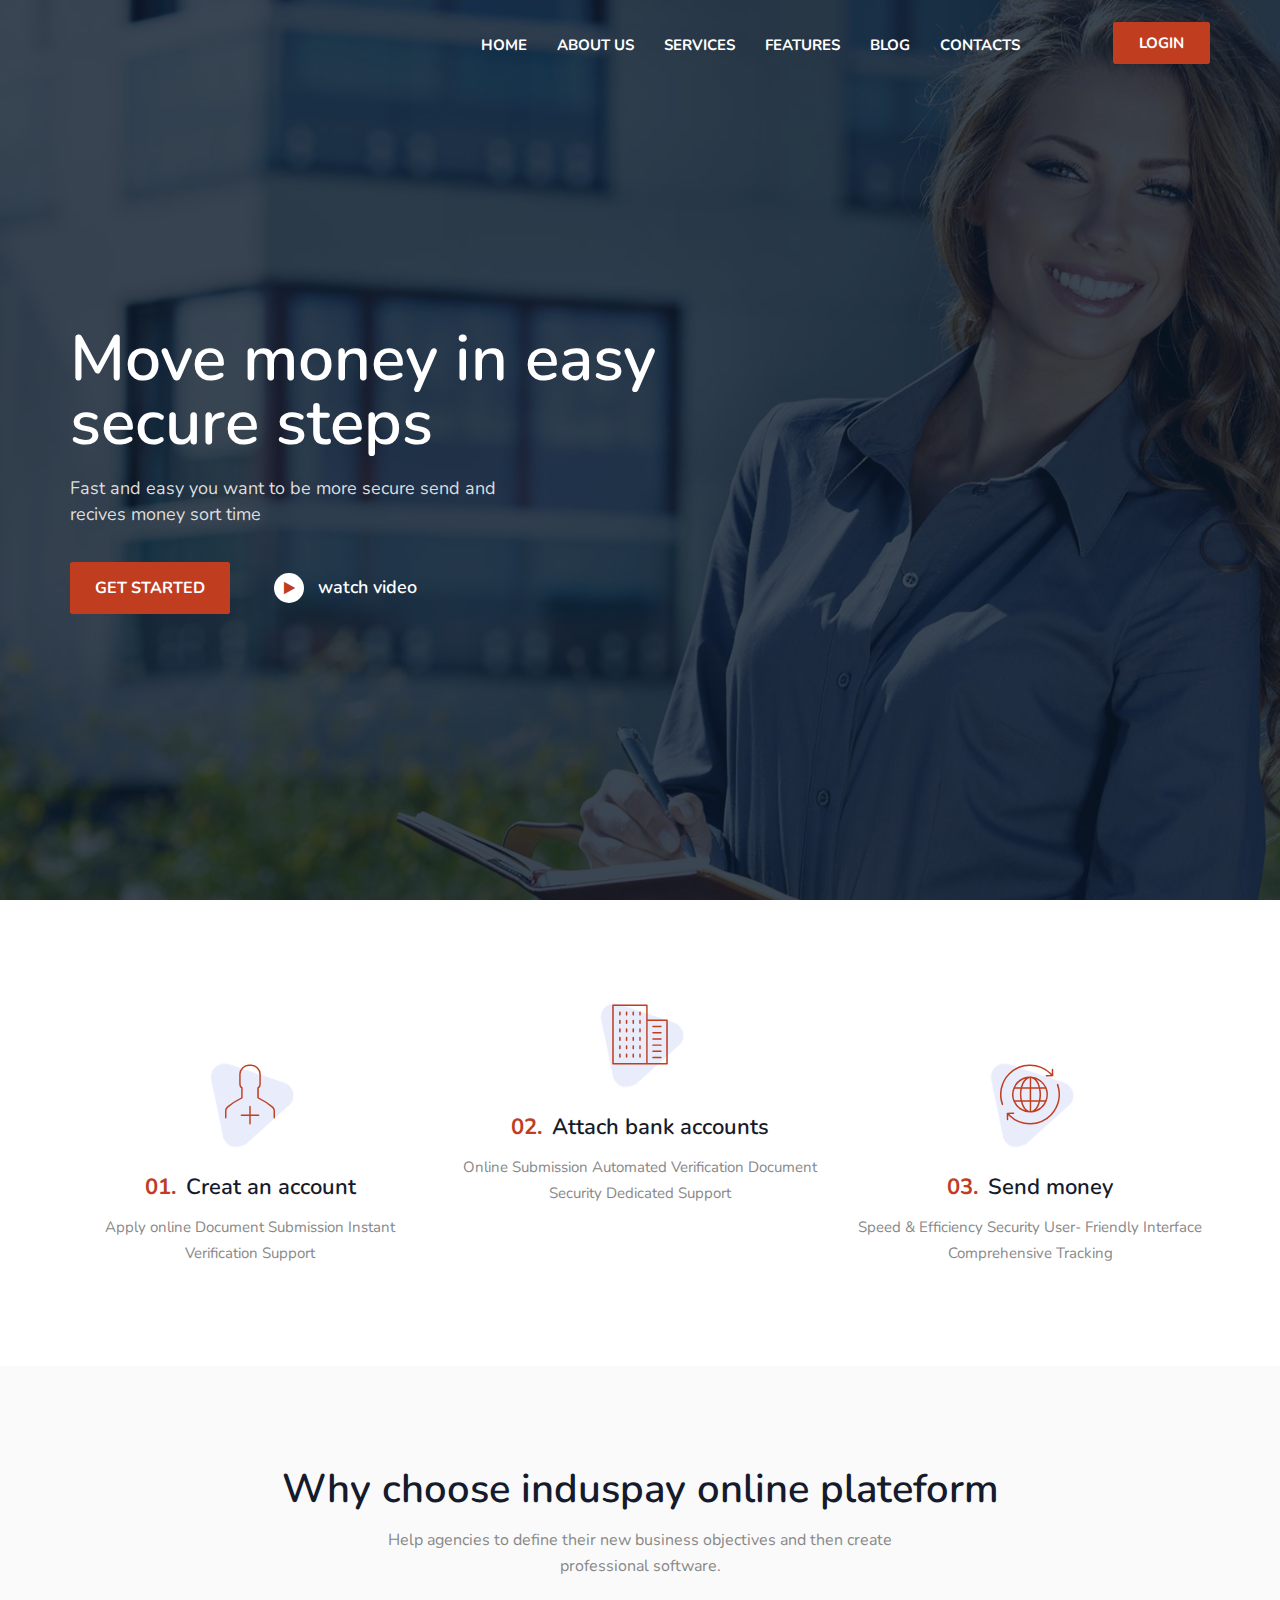
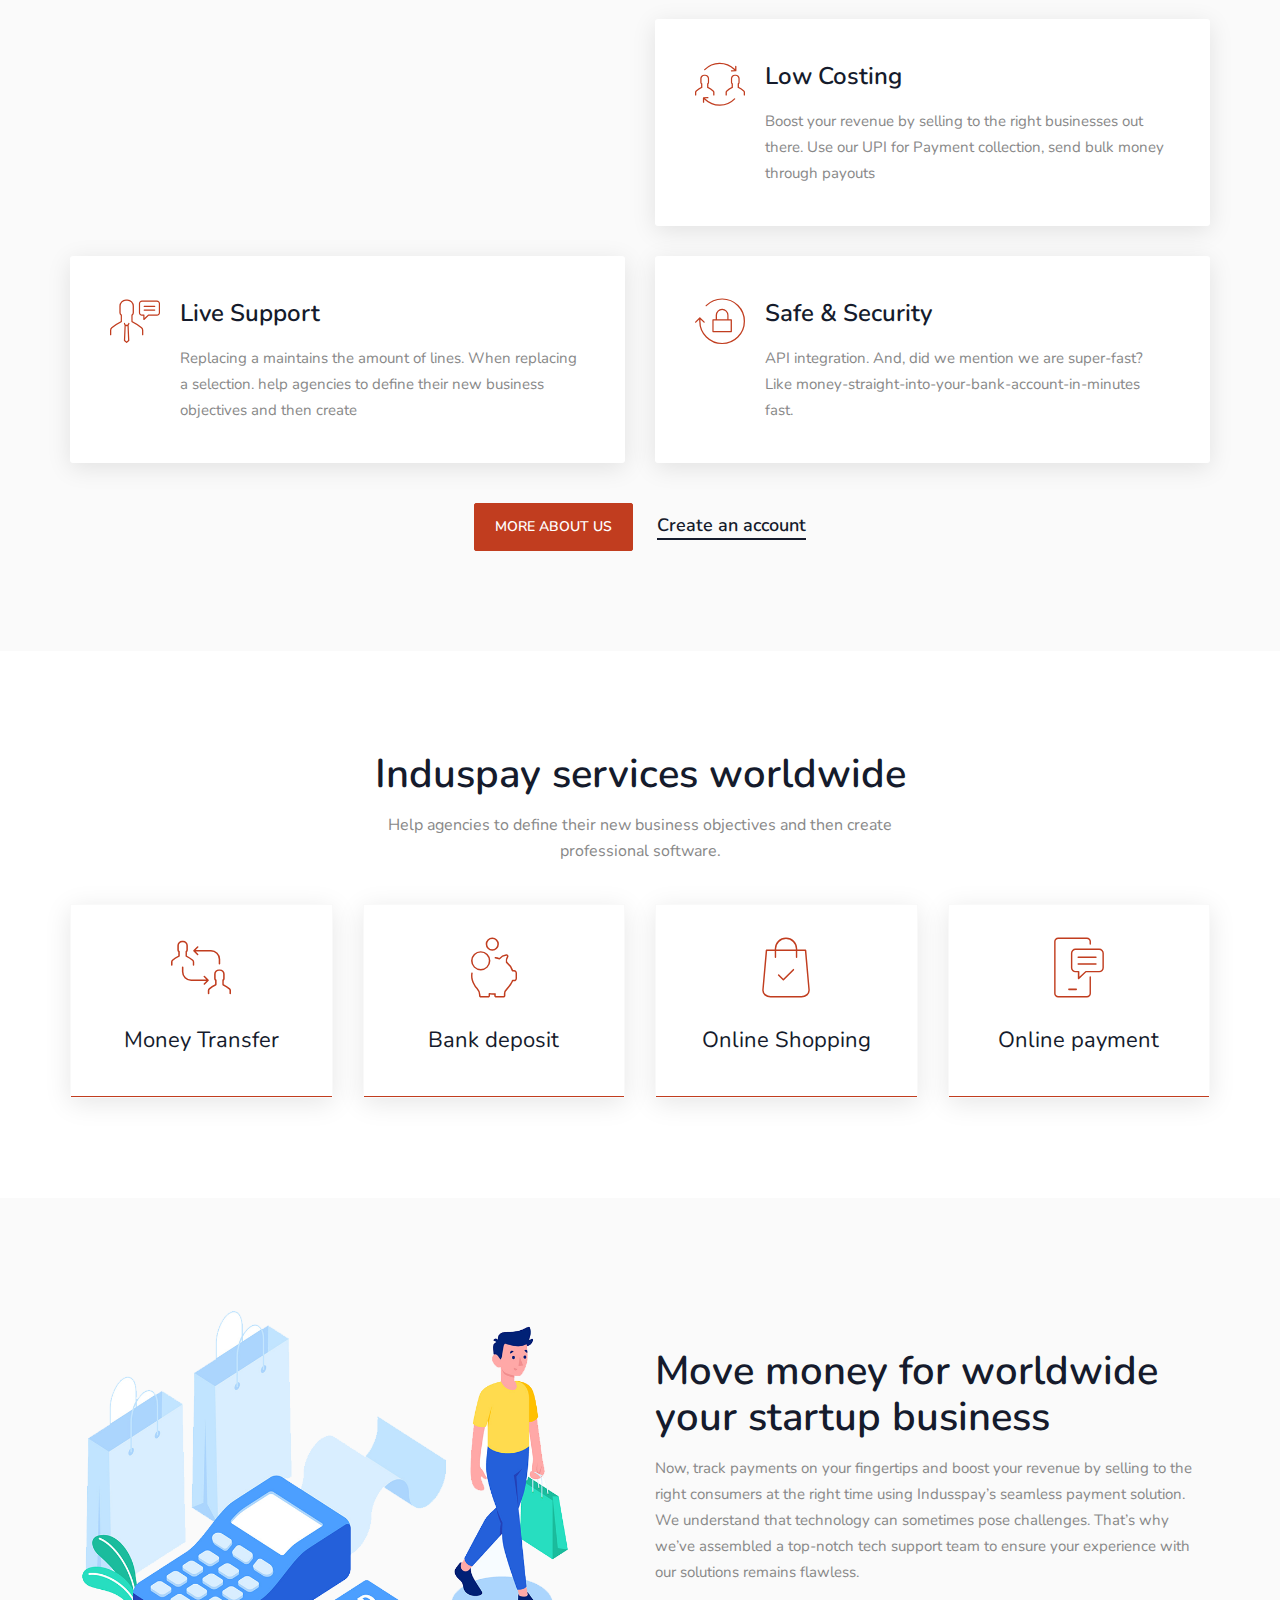
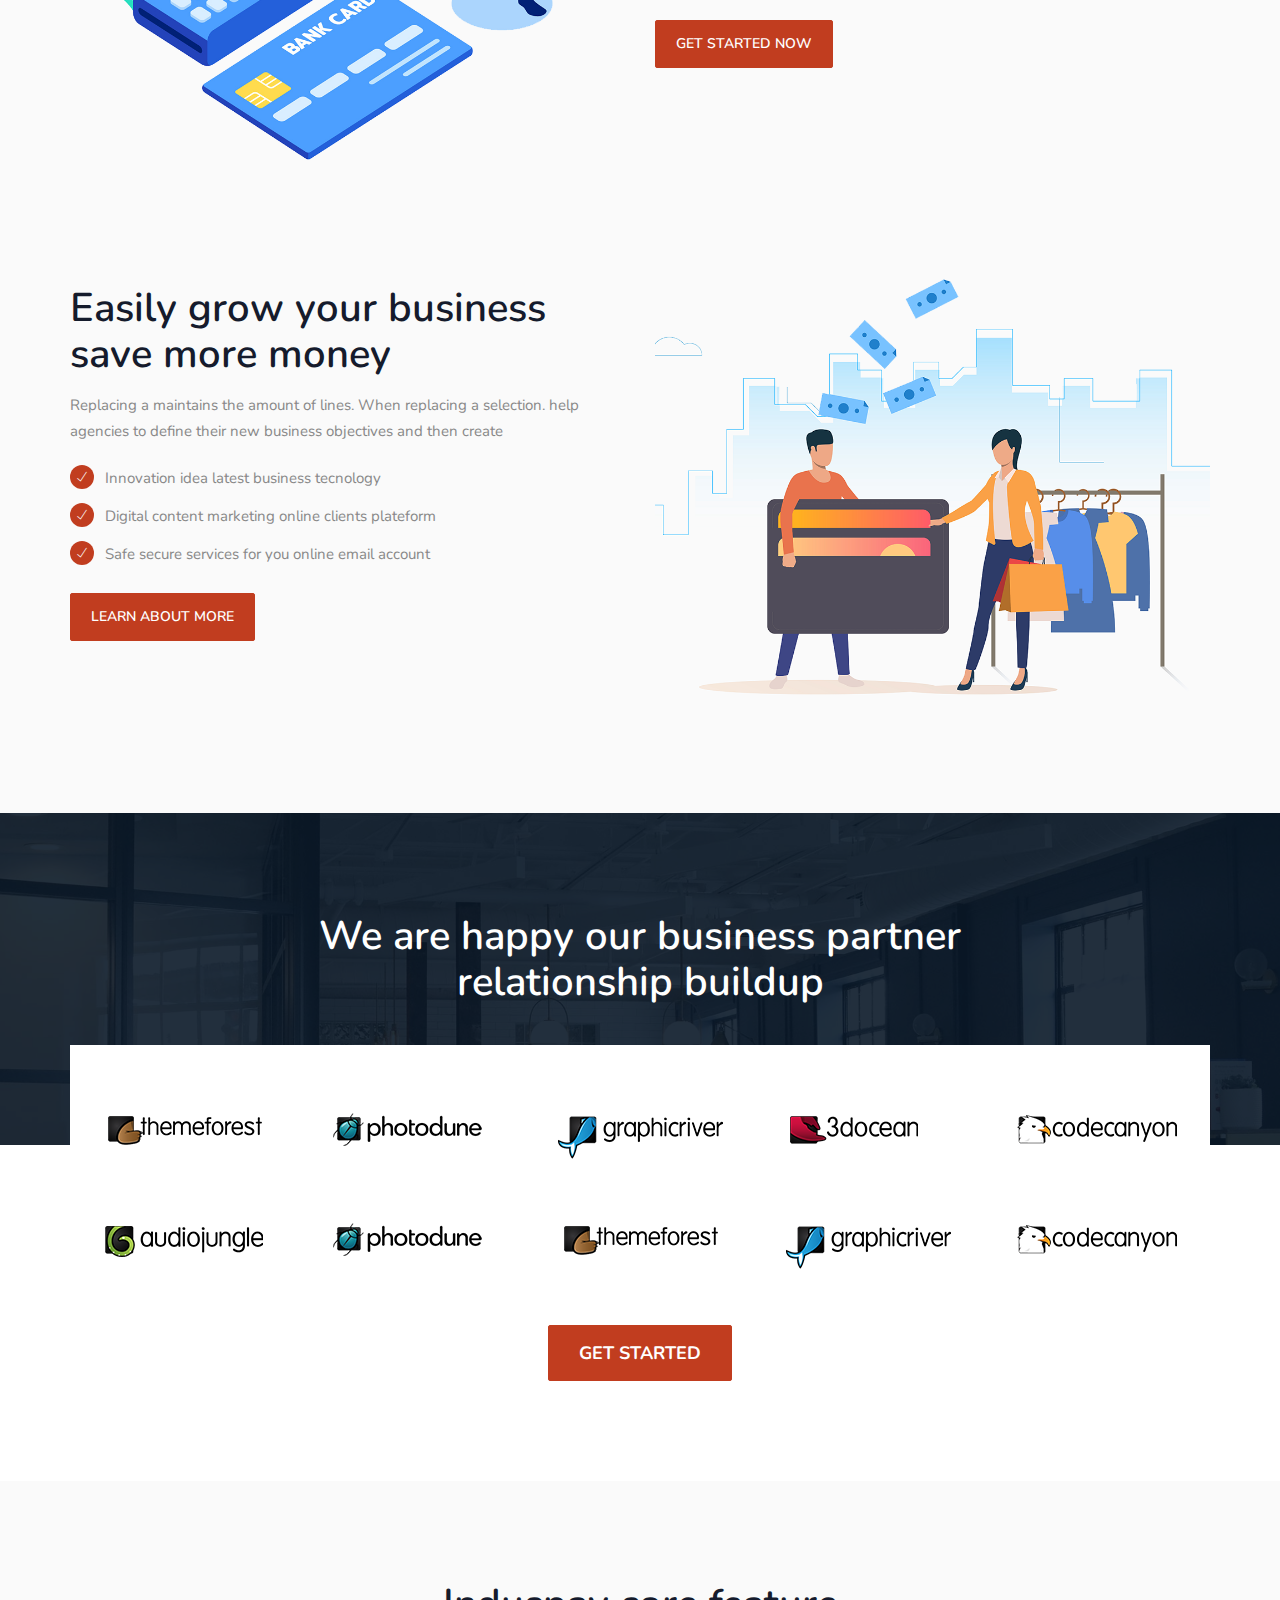
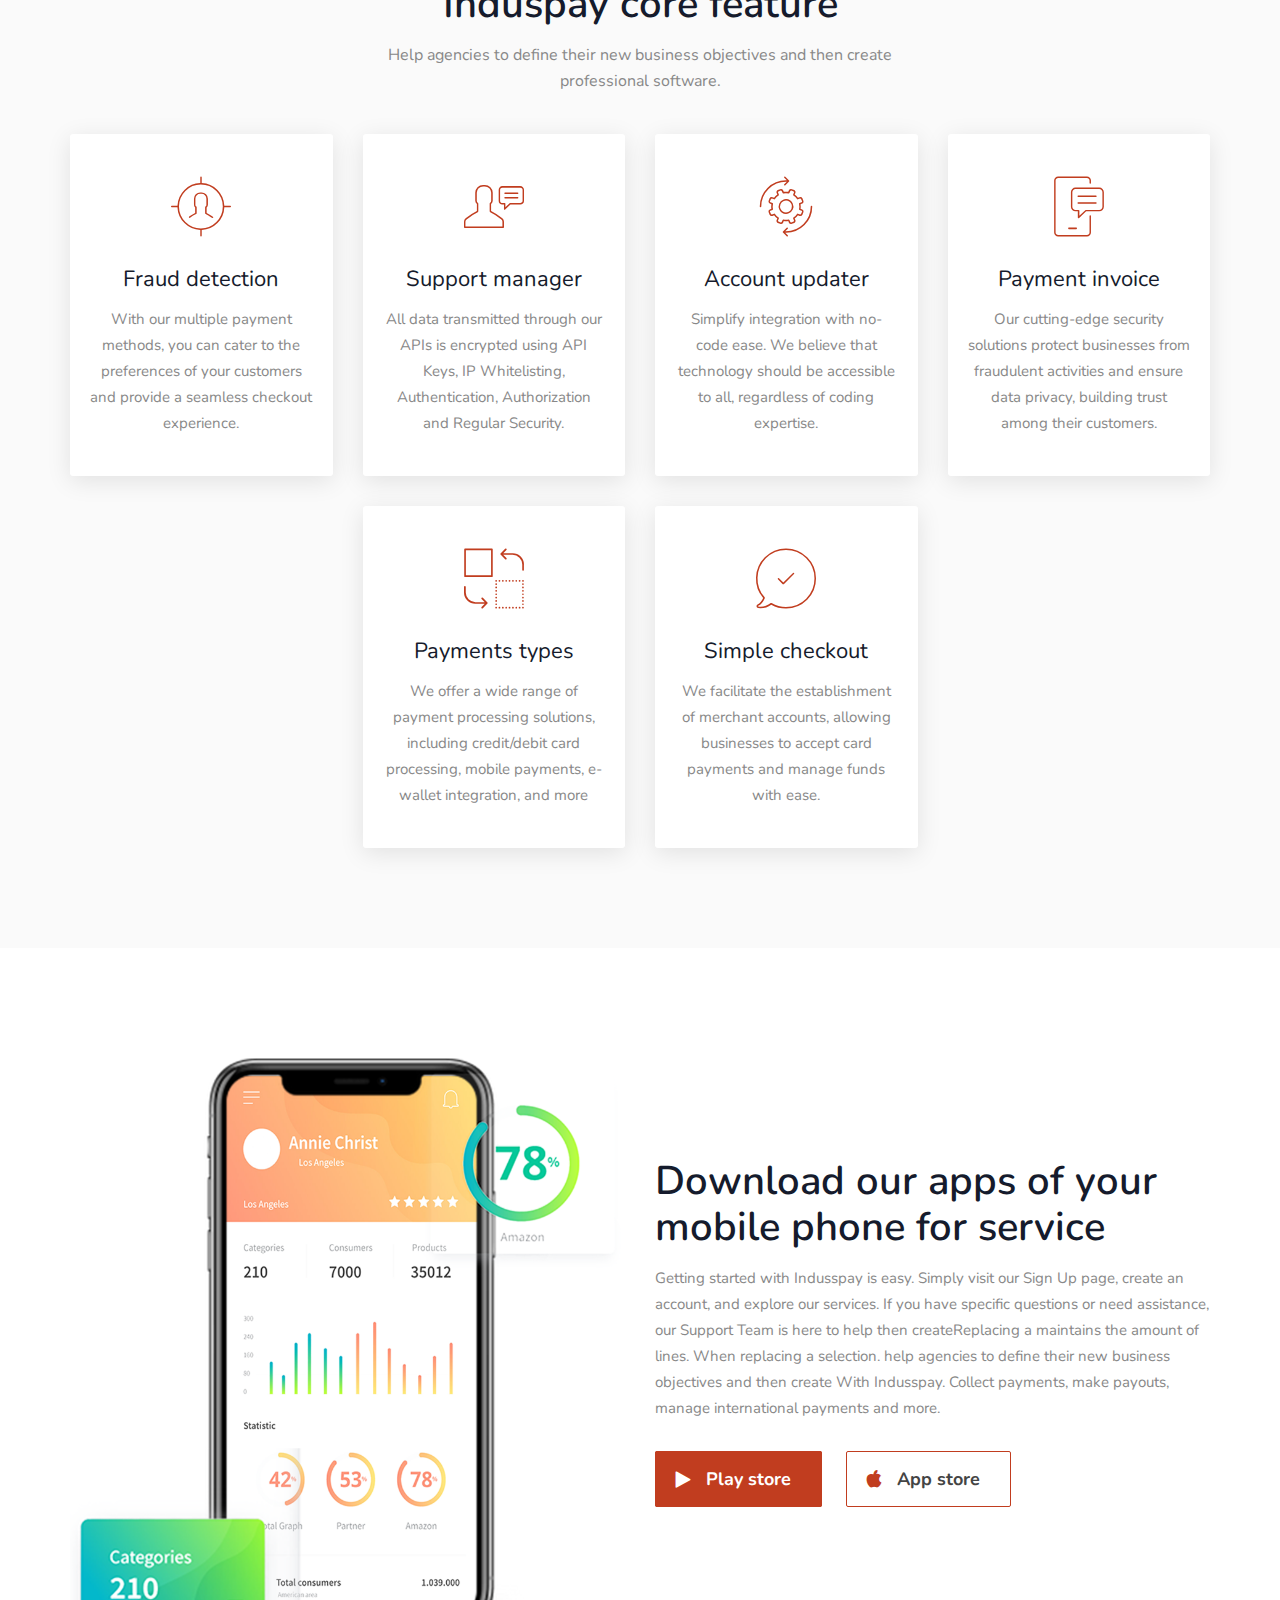
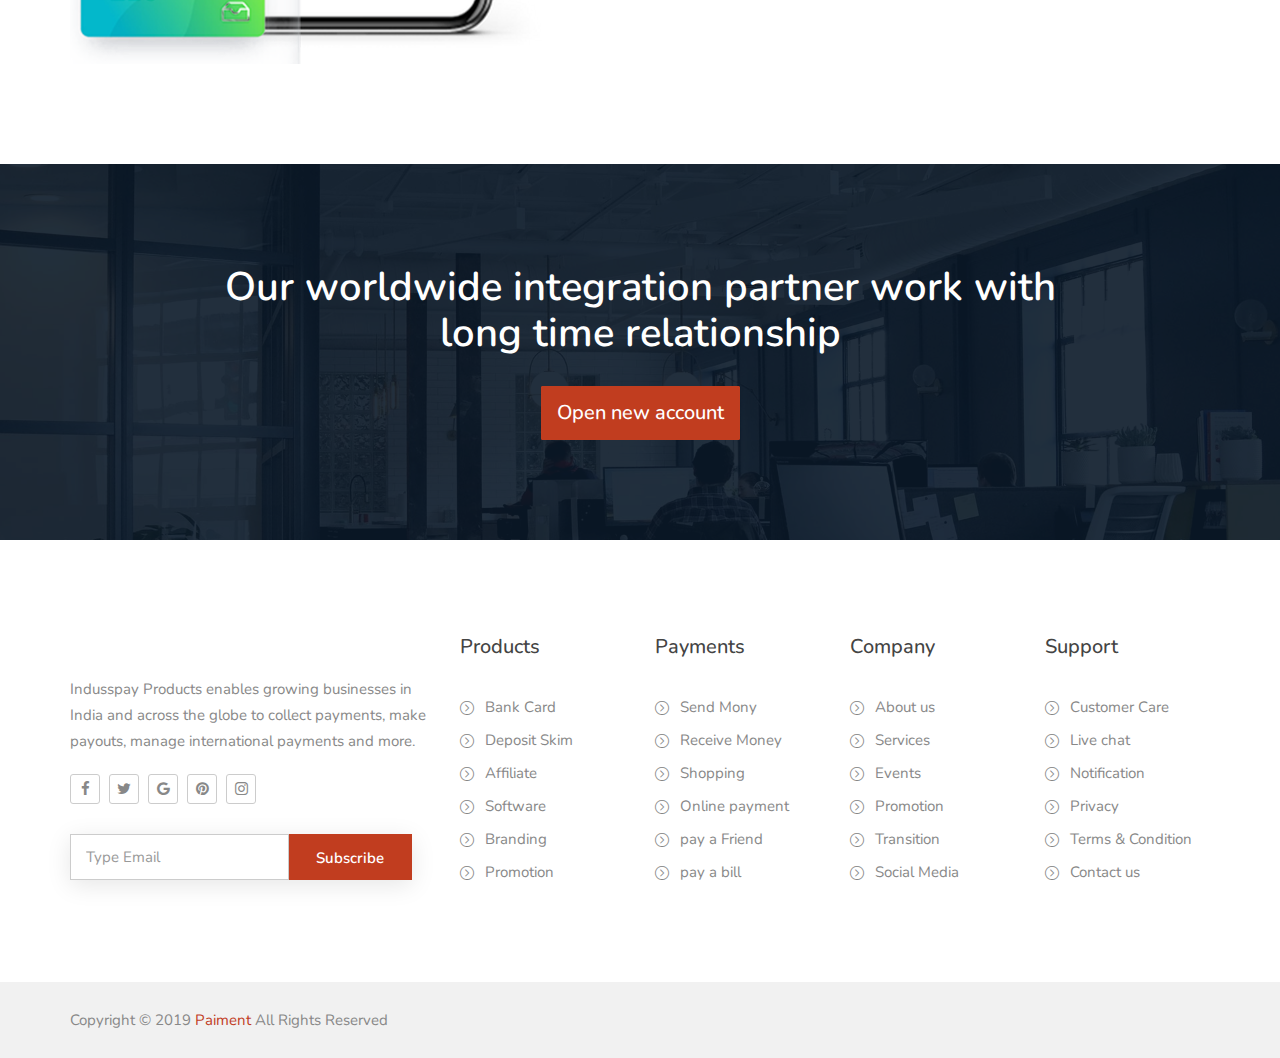
==== index.html @ cd3d7968 "all code added" ====
<!doctype html>
<html class="no-js" lang="en">

<!-- Mirrored from rockstheme.com/rocks/paiment-live/index.html by HTTrack Website Copier/3.x [XR&CO'2014], Fri, 12 Jan 2024 11:21:25 GMT -->

<head>
    <meta charset="utf-8">
    <meta http-equiv="x-ua-compatible" content="ie=edge">
    <title>Indusspay</title>
    <meta name="description" content="">
    <meta name="viewport" content="width=device-width, initial-scale=1">

    <!-- favicon -->
    <link rel="shortcut icon" type="image/x-icon" href="img/logo/favicon.ico">

    <!-- all css here -->

    <!-- bootstrap v3.3.6 css -->
    <link rel="stylesheet" href="css/bootstrap.min.css">
    <!-- owl.carousel css -->
    <link rel="stylesheet" href="css/owl.carousel.css">
    <link rel="stylesheet" href="css/owl.transitions.css">
    <!-- Animate css -->
    <link rel="stylesheet" href="css/animate.css">
    <!-- meanmenu css -->
    <link rel="stylesheet" href="css/meanmenu.min.css">
    <!-- Nice-select css -->
    <link rel="stylesheet" href="css/nice-select.css">
    <!-- font-awesome css -->
    <link rel="stylesheet" href="css/font-awesome.min.css">
    <link rel="stylesheet" href="css/themify-icons.css">
    <link rel="stylesheet" href="css/flaticon.css">
    <!-- magnific css -->
    <link rel="stylesheet" href="css/magnific.min.css">
    <!-- style css -->
    <link rel="stylesheet" href="style.css">
    <!-- responsive css -->
    <link rel="stylesheet" href="css/responsive.css">

    <!-- modernizr css -->
    <script src="js/vendor/modernizr-2.8.3.min.js"></script>
</head>

<body>

    <!--[if lt IE 8]>
			<p class="browserupgrade">You are using an <strong>outdated</strong> browser. Please <a href="http://browsehappy.com/">upgrade your browser</a> to improve your experience.</p>
		<![endif]-->

    <div id="preloader"></div>
    <header class="header-one">
        <!-- header-area start -->
        <div id="sticker" class="header-area hidden-xs">
            <div class="container">
                <div class="row">
                    <div class="col-md-12 col-sm-12">
                        <div class="row">
                            <!-- logo start -->
                            <div class="col-md-3 col-sm-3">
                                <div class="logo">
                                    <!-- Brand -->
                                    <a class="navbar-brand page-scroll white-logo" href="index.html">
                                        <img src="../induspay/img/logo/indus pay 2.jpg" alt="">
                                    </a>
                                    <a class="navbar-brand page-scroll black-logo" href="index.html">
                                        <img src="../induspay/img/logo/indus pay.jpg" alt="">
                                    </a>
                                </div>
                                <!-- logo end -->
                            </div>
                            <div class="col-md-9 col-sm-9">
                                <div class="header-right-link">
                                    <!-- search option end -->
                                    <a class="s-menu" href="login.html">Login</a>
                                </div>
                                <!-- mainmenu start -->
                                <nav class="navbar navbar-default">
                                    <div class="collapse navbar-collapse" id="navbar-example">
                                        <div class="main-menu">
                                            <ul class="nav navbar-nav navbar-right">
                                                <li><a class="pages" href="index.html">Home</a>
                                                </li>
                                                <li><a href="about.html">About us</a></li>
                                                <li><a class="pages" href="#">Services</a>
                                                    <ul class="sub-menu">
                                                        <li><a href="team.html">team</a></li>
                                                        <li><a href="faq.html">FAQ</a></li>
                                                        <li><a href="pricing.html">Pricing</a></li>
                                                        <li><a href="login.html">Login</a></li>
                                                        <li><a href="signup.html">Register</a></li>
                                                    </ul>
                                                </li>
                                                <li><a href="feature.html">Features</a></li>
                                                <li><a class="pages" href="#">Blog</a>
                                                    <ul class="sub-menu">
                                                        <li><a href="blog.html">Blog grid</a></li>
                                                        <li><a href="blog-sidebar.html">Blog Sidebar</a></li>
                                                        <li><a href="blog-details.html">Blog Details</a></li>
                                                    </ul>
                                                </li>
                                                <li><a href="contact.html">contacts</a></li>
                                            </ul>
                                        </div>
                                    </div>
                                </nav>
                                <!-- mainmenu end -->
                            </div>
                        </div>
                    </div>
                </div>
            </div>
        </div>
        <!-- header-area end -->
        <!-- mobile-menu-area start -->
        <div class="mobile-menu-area hidden-lg hidden-md hidden-sm">
            <div class="container">
                <div class="row">
                    <div class="col-md-12">
                        <div class="mobile-menu">
                            <div class="logo">
                                <a href="index.html"><img src="http://www.indiaoneonline.com/images/img/text.png" alt="" /></a>
                            </div>
                            <nav id="dropdown">
                                <ul>
                                    <li><a class="pages" href="index.html">Home</a>
                                        <ul class="sub-menu">
                                            <li><a href="index.html">Home 01</a></li>
                                            <li><a href="index-2.html">Home 02</a></li>
                                        </ul>
                                    </li>
                                    <li><a href="about.html">About us</a></li>
                                    <li><a class="pages" href="#">Pages</a>
                                        <ul class="sub-menu">
                                            <li><a href="team.html">team</a></li>
                                            <li><a href="faq.html">FAQ</a></li>
                                            <li><a href="pricing.html">Pricing</a></li>
                                            <li><a href="login.html">Login</a></li>
                                            <li><a href="signup.html">Register</a></li>
                                        </ul>
                                    </li>
                                    <li><a href="feature.html">Features</a></li>
                                    <li><a class="pages" href="#">Blog</a>
                                        <ul class="sub-menu">
                                            <li><a href="blog.html">Blog grid</a></li>
                                            <li><a href="blog-sidebar.html">Blog Sidebar</a></li>
                                            <li><a href="blog-details.html">Blog Details</a></li>
                                        </ul>
                                    </li>
                                    <li><a href="contact.html">contacts</a></li>
                                </ul>
                            </nav>
                        </div>
                    </div>
                </div>
            </div>
        </div>
        <!-- mobile-menu-area end -->
    </header>
    <!-- header end -->
    <!-- Start Slider Area -->
    <div class="slide-area fix" data-stellar-background-ratio="0.6">
        <div class="display-table">
            <div class="display-table-cell">
                <div class="container">
                    <div class="row">
                        <div class="col-md-12 col-sm-12 col-xs-12">
                            <!-- Start Slider content -->
                            <div class="slide-content">
                                <h2 class="title2">Move money in easy secure steps</h2>
                                <p>Fast and easy you want to be more secure send and recives money sort time</p>
                                <div class="layer-1-3">
                                    <a href="#" class="ready-btn left-btn">Get started</a>
                                    <div class="video-content">
                                        <a href="https://www.youtube.com/watch?v=O33uuBh6nXA"
                                            class="video-play vid-zone">
                                            <i class="fa fa-play"></i>
                                            <span>watch video</span>
                                        </a>
                                    </div>
                                </div>
                            </div>
                            <!-- End Slider content -->
                        </div>
                    </div>
                </div>
            </div>
        </div>
    </div>
    <!-- End Slider Area -->
    <!-- Start How to area -->
    <div class="how-to-area area-padding">
        <div class="container">
            <div class="row">
                <div class="all-services">
                    <!-- single-well end-->
                    <div class="col-md-4 col-sm-4 col-xs-12">
                        <div class="well-services first-item">
                            <div class="well-img">
                                <a class="big-icon" href="#"><i class="flaticon-user-12"></i></a>
                            </div>
                            <div class="main-wel">
                                <div class="wel-content">
                                    <h4><span>01.</span>Creat an account</h4>
                                    <p>Apply online Document Submission Instant Verification Support</p>
                                </div>
                            </div>
                        </div>
                    </div>
                    <!-- single-well end-->
                    <div class="col-md-4 col-sm-4 col-xs-12">
                        <div class="well-services ">
                            <div class="well-img">
                                <a class="big-icon" href="#"><i class="flaticon-building"></i></a>
                            </div>
                            <div class="main-wel">
                                <div class="wel-content">
                                    <h4><span>02.</span>Attach bank accounts</h4>
                                    <p>Online Submission Automated Verification Document Security Dedicated Support</p>
                                </div>
                            </div>
                        </div>
                    </div>
                    <!-- single-well end-->
                    <div class="col-md-4 col-sm-4 col-xs-12">
                        <div class="well-services thired-item">
                            <div class="well-img">
                                <a class="big-icon" href="#"><i class="flaticon-worldwide"></i></a>
                            </div>
                            <div class="main-wel">
                                <div class="wel-content">
                                    <h4><span>03.</span>Send money</h4>
                                    <p>Speed & Efficiency Security User- Friendly Interface Comprehensive Tracking</p>
                                </div>
                            </div>
                        </div>
                    </div>
                    <!-- single-well end-->
                </div>
            </div>
        </div>
    </div>
    <!-- End How to area -->
    <!-- Start About Area -->
    <div class="about-area bg-color fix area-padding">
        <div class="container">
            <div class="row">
                <div class="col-md-12 col-sm-12 col-xs-12">
                    <div class="section-headline text-center">
                        <h3>Why choose induspay online plateform</h3>
                        <p>Help agencies to define their new business objectives and then create professional software.
                        </p>
                    </div>
                </div>
            </div>
            <div class="row">
                <div class="support-all">
                    <!-- Start services -->
                    <div class="col-md-6 col-sm-6 col-xs-12">
                        <div class="support-services wow ">
                            <a class="support-images" href="#"><i class="flaticon-like-2"></i></a>
                            <div class="support-content">
                                <h4>Professional Services</h4>
                                <p>Indusspay is the most reliable, fast, secure and powerful finance handler for small to big, domestic and international enterprises.</p>
                            </div>
                        </div>
                    </div>
                    <!-- Start services -->
                    <div class="col-md-6 col-sm-6 col-xs-12">
                        <div class="support-services ">
                            <a class="support-images" href="#"><i class="flaticon-transfer-3"></i></a>
                            <div class="support-content">
                                <h4>Low costing</h4>
                                <p>Boost your revenue by selling to the right businesses out there.
                                    Use our UPI for Payment collection, send bulk money through payouts</p>
                            </div>
                        </div>
                    </div>
                    <!-- Start services -->
                    <div class="col-md-6 col-sm-6 col-xs-12">
                        <div class="support-services ">
                            <a class="support-images" href="#"><i class="flaticon-user-4"></i></a>
                            <div class="support-content">
                                <h4>Live Support</h4>
                                <p>Replacing a maintains the amount of lines. When replacing a selection. help agencies
                                    to define their new business objectives and then create</p>
                            </div>
                        </div>
                    </div>
                    <!-- Start services -->
                    <div class="col-md-6 col-sm-6 col-xs-12">
                        <div class="support-services">
                            <a class="support-images" href="#"><i class="flaticon-padlock"></i></a>
                            <div class="support-content">
                                <h4>Safe & Security</h4>
                                <p>API integration. And, did we mention we are super-fast?
                                    Like money-straight-into-your-bank-account-in-minutes fast.</p>
                            </div>
                        </div>
                    </div>
                    <div class="col-md-12 col-sm-12 col-xs-12">
                        <div class="about-contact text-center">
                            <div class="about-btn">
                                <a class="ab-btn left-ab-btn" href="about.html">More about us</a>
                                <a class="ab-btn right-ab-btn" href="about.html">Create an account</a>
                            </div>
                        </div>
                    </div>
                </div>
            </div>
        </div>
    </div>
    <!-- End About Area -->
    <!-- service area start -->
    <div class="services-area area-padding-2">
        <div class="container">
            <div class="row">
                <div class="col-md-12 col-sm-12 col-xs-12">
                    <div class="section-headline text-center">
                        <h3>Induspay services worldwide</h3>
                        <p>Help agencies to define their new business objectives and then create professional software.
                        </p>
                    </div>
                </div>
            </div>
            <div class="row">
                <div class="all-services">
                    <!-- single-well end-->
                    <div class="col-md-3 col-sm-6 col-xs-12">
                        <div class="single-service ">
                            <div class="service-img">
                                <a class="service-icon" href="#"><i class="flaticon-transfer-1"></i></a>
                            </div>
                            <div class="main-service">
                                <div class="service-content">
                                    <h4>Money Transfer</h4>
                                </div>
                            </div>
                        </div>
                    </div>
                    <!-- single-well end-->
                    <div class="col-md-3 col-sm-6 col-xs-12">
                        <div class="single-service ">
                            <div class="service-img">
                                <a class="service-icon" href="#"><i class="flaticon-piggy-bank"></i></a>
                            </div>
                            <div class="main-service">
                                <div class="service-content">
                                    <h4>Bank deposit</h4>
                                </div>
                            </div>
                        </div>
                    </div>
                    <!-- single-well end-->
                    <div class="col-md-3 col-sm-6 col-xs-12">
                        <div class="single-service ">
                            <div class="service-img">
                                <a class="service-icon" href="#"><i class="flaticon-shopping-bag-1"></i></a>
                            </div>
                            <div class="main-service">
                                <div class="service-content">
                                    <h4>Online Shopping</h4>
                                </div>
                            </div>
                        </div>
                    </div>
                    <!-- single-well end-->
                    <div class="col-md-3 col-sm-6 col-xs-12">
                        <div class="single-service ">
                            <div class="service-img">
                                <a class="service-icon" href="#"><i class="flaticon-smartphone"></i></a>
                            </div>
                            <div class="main-service">
                                <div class="service-content">
                                    <h4>Online payment</h4>
                                </div>
                            </div>
                        </div>
                    </div>
                    <!-- single-well end-->
                </div>
            </div>
        </div>
    </div>
    <!-- End service area End -->
    <!-- Start Feature Area -->
    <div class="feature-area bg-color fix area-padding">
        <div class="container">
            <div class="row">
                <div class="col-md-6 col-sm-6 col-xs-12">
                    <div class="feature-content">
                        <div class="feature-images">
                            <img src="img/feature/f1.png" alt="">
                        </div>
                    </div>
                </div>
                <div class="col-md-6 col-sm-6 col-xs-12">
                    <div class="feature-text">
                        <h3>Move money for worldwide your startup business</h3>
                        <p>Now, track payments on your fingertips and boost your revenue by selling to the right consumers at the right time using Indusspay’s seamless payment solution.
                        We understand that technology can sometimes pose challenges. That’s why we’ve assembled a top-notch tech support team to ensure your experience with our solutions remains flawless. </p>

                        <a class="feature-btn" href="#">Get started now</a>
                    </div>
                </div>
            </div>
            <div class="row margin-row">
                <div class="col-md-6 col-sm-6 hidden-xs">
                    <div class="feature-text">
                        <h3>Easily grow your business save more money</h3>
                        <p>Replacing a maintains the amount of lines. When replacing a selection. help agencies to
                            define their new business objectives and then create</p>
                        <ul>
                            <li><a href="#">Innovation idea latest business tecnology</a></li>
                            <li><a href="#">Digital content marketing online clients plateform</a></li>
                            <li><a href="#">Safe secure services for you online email account</a></li>
                        </ul>
                        <a class="feature-btn" href="#">Learn about more</a>
                    </div>
                </div>
                <div class="col-md-6 col-sm-6 col-xs-12">
                    <div class="feature-content">
                        <div class="feature-images">
                            <img src="img/feature/f2.png" alt="">
                        </div>
                    </div>
                </div>
                <div class="hidden-md hidden-lg hidden-sm col-xs-12">
                    <div class="feature-text">
                        <h3>Easily grow your business earn more money</h3>
                        <p>Replacing a maintains the amount of lines. When replacing a selection. help agencies to
                            define their new business objectives and then create</p>
                        <ul>
                            <li><a href="#">Innovation idea latest business tecnology</a></li>
                            <li><a href="#">Digital content marketing online clients plateform</a></li>
                            <li><a href="#">Safe secure services for you online email account</a></li>
                        </ul>
                        <a class="feature-btn" href="#">Learn more</a>
                    </div>
                </div>
            </div>
        </div>
    </div>
    <!-- End Feature Area -->
    <!-- Start brand Banner area -->
    <div class="brand-area area-padding fix" data-stellar-background-ratio="0.6">
        <div class="container">
            <div class="row">
                <div class="col-md-12 col-sm-12 col-xs-12">
                    <div class="brand-text text-center">
                        <h3> We are happy our business partner relationship buildup</h3>
                    </div>
                </div>
            </div>
        </div>
    </div>
    <div class="brand-area-content">
        <div class="container">
            <div class="row">
                <div class="col-md-12 col-sm-12 col-xs-12">
                    <div class="brand-content">
                        <div class="brand-items">
                            <div class="single-brand-item">
                                <a href="#"><img src="img/client/1.png" alt=""></a>
                            </div>
                            <div class="single-brand-item">
                                <a href="#"><img src="img/client/2.png" alt=""></a>
                            </div>
                            <div class="single-brand-item">
                                <a href="#"><img src="img/client/3.png" alt=""></a>
                            </div>
                            <div class="single-brand-item">
                                <a href="#"><img src="img/client/4.png" alt=""></a>
                            </div>
                            <div class="single-brand-item">
                                <a href="#"><img src="img/client/5.png" alt=""></a>
                            </div>
                            <div class="single-brand-item">
                                <a href="#"><img src="img/client/6.png" alt=""></a>
                            </div>
                            <div class="single-brand-item">
                                <a href="#"><img src="img/client/7.png" alt=""></a>
                            </div>
                            <div class="single-brand-item">
                                <a href="#"><img src="img/client/8.png" alt=""></a>
                            </div>
                            <div class="single-brand-item">
                                <a href="#"><img src="img/client/9.png" alt=""></a>
                            </div>
                            <div class="single-brand-item">
                                <a href="#"><img src="img/client/10.png" alt=""></a>
                            </div>
                        </div>
                        <a class="hire-btn" href="#">Get started</a>
                    </div>
                </div>
            </div>
        </div>
    </div>
    <!-- End brand Banner area -->
    <!-- Core feature start -->
    <div class="core-feature-area bg-color area-padding-2">
        <div class="container">
            <div class="row">
                <div class="col-md-12 col-sm-12 col-xs-12">
                    <div class="section-headline text-center">
                        <h3>Induspay core feature</h3>
                        <p>Help agencies to define their new business objectives and then create professional software.
                        </p>
                    </div>
                </div>
            </div>
            <div class="row">
                <div class="all-core-feature">
                    <!-- single-well end-->
                    <div class="col-md-3 col-sm-6 col-xs-12">
                        <div class="core-feature ">
                            <div class="core-img">
                                <a class="core-icon" href="#"><i class="flaticon-target"></i></a>
                            </div>
                            <div class="main-core">
                                <div class="core-content">
                                    <h4>Fraud detection</h4>
                                    <p>With our multiple payment methods, you can cater to the preferences of your customers and provide a seamless checkout experience.</p>
                                </div>
                            </div>
                        </div>
                    </div>
                    <!-- single-well end-->
                    <div class="col-md-3 col-sm-6 col-xs-12">
                        <div class="core-feature ">
                            <div class="core-img">
                                <a class="core-icon" href="#"><i class="flaticon-user-8"></i></a>
                            </div>
                            <div class="main-core">
                                <div class="core-content">
                                    <h4>Support manager</h4>
                                    <p>All data transmitted through our APIs is encrypted using API Keys, IP Whitelisting, Authentication, Authorization and Regular Security.</p>
                                </div>
                            </div>
                        </div>
                    </div>
                    <!-- single-well end-->
                    <div class="col-md-3 col-sm-6 col-xs-12">
                        <div class="core-feature ">
                            <div class="core-img">
                                <a class="core-icon" href="#"><i class="flaticon-settings-2"></i></a>
                            </div>
                            <div class="main-core">
                                <div class="core-content">
                                    <h4>Account updater</h4>
                                    <p>Simplify integration with no-code ease. We believe that technology should be accessible to all, regardless of coding expertise.</p>
                                </div>
                            </div>
                        </div>
                    </div>
                    <!-- single-well end-->
                    <div class="col-md-3 col-sm-6 col-xs-12">
                        <div class="core-feature ">
                            <div class="core-img">
                                <a class="core-icon" href="#"><i class="flaticon-smartphone"></i></a>
                            </div>
                            <div class="main-core">
                                <div class="core-content">
                                    <h4>Payment invoice</h4>
                                    <p>Our cutting-edge security solutions protect businesses from fraudulent activities and ensure data privacy, building trust among their customers.</p>
                                </div>
                            </div>
                        </div>
                    </div>
                    <!-- single-well end-->
                    <div class="col-md-offset-3 col-md-3 col-sm-6 col-xs-12">
                        <div class="core-feature ">
                            <div class="core-img">
                                <a class="core-icon" href="#"><i class="flaticon-transfer"></i></a>
                            </div>
                            <div class="main-core">
                                <div class="core-content">
                                    <h4>Payments types</h4>
                                    <p>We offer a wide range of payment processing solutions, including credit/debit card processing, mobile payments, e-wallet integration, and more</p>
                                </div>
                            </div>
                        </div>
                    </div>
                    <!-- single-well end-->
                    <div class="col-md-3 col-sm-6 col-xs-12">
                        <div class="core-feature ">
                            <div class="core-img">
                                <a class="core-icon" href="#"><i class="flaticon-speech-bubble"></i></a>
                            </div>
                            <div class="main-core">
                                <div class="core-content">
                                    <h4>Simple checkout</h4>
                                    <p>We facilitate the establishment of merchant accounts, allowing businesses to accept card payments and manage funds with ease.</p>
                                </div>
                            </div>
                        </div>
                    </div>
                    <!-- single-well end-->
                </div>
            </div>
        </div>
    </div>
    <!-- Core feature End -->
    <!-- Start Download area -->
    <div class="download-area area-padding">
        <div class="container">
            <div class="row">
                <!-- Start Column -->
                <div class="col-md-6 col-sm-6 col-xs-12">
                    <div class="download-image">
                        <img src="img/about/ab1.png" alt="download-image">
                    </div>
                </div>
                <!-- End Column -->
                <!-- Start Column -->
                <div class="col-md-6 col-sm-6 col-xs-12">
                    <div class="download-text">
                        <h3>Download our apps of your mobile phone for service</h3>
                        <p>Getting started with Indusspay is easy. Simply visit our Sign Up page, create an account, and explore our services. If you have specific questions or need assistance, our Support Team is here to help then createReplacing a maintains the amount of lines. When replacing a selection. help agencies to define their new business objectives and then create
                        With Indusspay. Collect payments, make payouts, manage international payments and more.
                        </p>
                        <div class="down-btn" data-wow-delay="0.7s">
                            <a href="#" class="app-btn left-btn">Play store</a>
                            <a href="#" class="app-btn right-btn">App store</a>
                        </div>
                    </div>
                </div>
            </div>
        </div>
    </div>
    <!-- End Download area -->
    <!-- Start Banner Area -->
    <div class="banner-area area-padding">
        <div class="container">
            <div class="row">
                <div class="col-md-12 col-sm-12 col-xs-12">
                    <div class="banner-all area-80 text-center">
                        <div class="banner-content">
                            <h3>Our worldwide integration partner work with long time relationship </h3>
                            <a class="banner-btn" href="#">Open new account</a>
                        </div>
                    </div>
                </div>
            </div>
        </div>
    </div>
    <!-- End Banner Area -->
    <!-- Start Footer Area -->
    <footer class="footer-1">
        <div class="footer-area">
            <div class="container">
                <div class="row">
                    <div class="col-md-4 col-sm-6 col-xs-12">
                        <div class="footer-content logo-footer">
                            <div class="footer-head">
                                <div class="footer-logo">
                                    <a class="footer-black-logo" href="#"><img src="../induspay/img/logo/indus pay.jpg" alt=""></a>
                                </div>
                                <p>
                                    Indusspay Products enables growing businesses in India and across the globe to collect payments, make payouts, manage international payments and more.
                                </p>
                                <div class="footer-icons">
                                    <ul>
                                        <li>
                                            <a href="#">
                                                <i class="fa fa-facebook"></i>
                                            </a>
                                        </li>
                                        <li>
                                            <a href="#">
                                                <i class="fa fa-twitter"></i>
                                            </a>
                                        </li>
                                        <li>
                                            <a href="#">
                                                <i class="fa fa-google"></i>
                                            </a>
                                        </li>
                                        <li>
                                            <a href="#">
                                                <i class="fa fa-pinterest"></i>
                                            </a>
                                        </li>
                                        <li>
                                            <a href="#">
                                                <i class="fa fa-instagram"></i>
                                            </a>
                                        </li>
                                    </ul>
                                </div>
                                <div class="subs-feilds">
                                    <div class="suscribe-input">
                                        <input type="email" class="email form-control width-80" id="sus_email"
                                            placeholder="Type Email">
                                        <button type="submit" id="sus_submit" class="add-btn">Subscribe</button>
                                    </div>
                                </div>
                            </div>
                        </div>
                    </div>
                    <!-- end single footer -->
                    <div class="col-md-2 col-sm-3 col-xs-12">
                        <div class="footer-content">
                            <div class="footer-head">
                                <h4>Products</h4>
                                <ul class="footer-list">
                                    <li><a href="#">Bank Card</a></li>
                                    <li><a href="#">Deposit Skim</a></li>
                                    <li><a href="#">Affiliate</a></li>
                                    <li><a href="#">Software</a></li>
                                    <li><a href="#">Branding </a></li>
                                    <li><a href="#">Promotion </a></li>
                                </ul>
                            </div>
                        </div>
                    </div>
                    <!-- end single footer -->
                    <div class="col-md-2 col-sm-3 col-xs-12">
                        <div class="footer-content">
                            <div class="footer-head">
                                <h4>Payments</h4>
                                <ul class="footer-list">
                                    <li><a href="#">Send Mony</a></li>
                                    <li><a href="#">Receive Money </a></li>
                                    <li><a href="#">Shopping</a></li>
                                    <li><a href="#">Online payment</a></li>
                                    <li><a href="#">pay a Friend </a></li>
                                    <li><a href="#">pay a bill </a></li>
                                </ul>
                            </div>
                        </div>
                    </div>
                    <!-- end single footer -->
                    <div class="col-md-2 hidden-sm col-xs-12">
                        <div class="footer-content">
                            <div class="footer-head">
                                <h4>Company</h4>
                                <ul class="footer-list">
                                    <li><a href="#">About us</a></li>
                                    <li><a href="#">Services </a></li>
                                    <li><a href="#">Events</a></li>
                                    <li><a href="#">Promotion</a></li>
                                    <li><a href="#">Transition</a></li>
                                    <li><a href="#">Social Media</a></li>
                                </ul>
                            </div>
                        </div>
                    </div>
                    <!-- end single footer -->
                    <div class="col-md-2 hidden-sm col-xs-12">
                        <div class="footer-content last-content">
                            <div class="footer-head">
                                <h4>Support</h4>
                                <ul class="footer-list">
                                    <li><a href="#">Customer Care</a></li>
                                    <li><a href="#">Live chat</a></li>
                                    <li><a href="#">Notification</a></li>
                                    <li><a href="#">Privacy</a></li>
                                    <li><a href="#">Terms & Condition</a></li>
                                    <li><a href="#">Contact us </a></li>
                                </ul>
                            </div>
                        </div>
                    </div>
                </div>
            </div>
        </div>
        <div class="footer-area-bottom">
            <div class="container">
                <div class="row">
                    <div class="col-md-6 col-sm-6 col-xs-12">
                        <div class="copyright">
                            <p>
                                Copyright © 2019
                                <a href="#">Paiment</a> All Rights Reserved
                            </p>
                        </div>
                    </div>
                </div>
            </div>
        </div>
    </footer>
    <!-- End Footer Area -->

    <!-- all js here -->

    <!-- jquery latest version -->
    <script src="js/vendor/jquery-1.12.4.min.js"></script>
    <!-- bootstrap js -->
    <script src="js/bootstrap.min.js"></script>
    <!-- owl.carousel js -->
    <script src="js/owl.carousel.min.js"></script>
    <!-- stellar js -->
    <script src="js/jquery.stellar.min.js"></script>
    <!-- Counter js -->
    <script src="js/jquery.counterup.min.js"></script>
    <!-- waypoint js -->
    <script src="js/waypoints.js"></script>
    <!-- Nice-select js -->
    <script src="js/jquery.nice-select.min.js"></script>
    <!-- magnific js -->
    <script src="js/magnific.min.js"></script>
    <!-- wow js -->
    <script src="js/wow.min.js"></script>
    <!-- meanmenu js -->
    <script src="js/jquery.meanmenu.js"></script>
    <!-- Form validator js -->
    <script src="js/form-validator.min.js"></script>
    <!-- plugins js -->
    <script src="js/plugins.js"></script>
    <!-- main js -->
    <script src="js/main.js"></script>
</body>

<!-- Mirrored from rockstheme.com/rocks/paiment-live/index.html by HTTrack Website Copier/3.x [XR&CO'2014], Fri, 12 Jan 2024 11:21:56 GMT -->

</html>
---- css/nice-select.css ----
.nice-select {
  -webkit-tap-highlight-color: transparent;
  background-color: #fff;
  border-radius: 5px;
  border: solid 1px #e8e8e8;
  box-sizing: border-box;
  clear: both;
  cursor: pointer;
  display: block;
  float: left;
  font-family: inherit;
  font-size: 14px;
  font-weight: normal;
  height: 42px;
  line-height: 40px;
  outline: none;
  padding-left: 18px;
  padding-right: 30px;
  position: relative;
  text-align: left !important;
  -webkit-transition: all 0.2s ease-in-out;
  transition: all 0.2s ease-in-out;
  -webkit-user-select: none;
     -moz-user-select: none;
      -ms-user-select: none;
          user-select: none;
  white-space: nowrap;
  width: auto; }
  .nice-select:hover {
    border-color: #dbdbdb; }
  .nice-select:active, .nice-select.open, .nice-select:focus {
    border-color: #999; }
  .nice-select:after {
    border-bottom: 2px solid #999;
    border-right: 2px solid #999;
    content: '';
    display: block;
    height: 5px;
    margin-top: -4px;
    pointer-events: none;
    position: absolute;
    right: 12px;
    top: 50%;
    -webkit-transform-origin: 66% 66%;
        -ms-transform-origin: 66% 66%;
            transform-origin: 66% 66%;
    -webkit-transform: rotate(45deg);
        -ms-transform: rotate(45deg);
            transform: rotate(45deg);
    -webkit-transition: all 0.15s ease-in-out;
    transition: all 0.15s ease-in-out;
    width: 5px; }
  .nice-select.open:after {
    -webkit-transform: rotate(-135deg);
        -ms-transform: rotate(-135deg);
            transform: rotate(-135deg); }
  .nice-select.open .list {
    opacity: 1;
    pointer-events: auto;
    -webkit-transform: scale(1) translateY(0);
        -ms-transform: scale(1) translateY(0);
            transform: scale(1) translateY(0); }
  .nice-select.disabled {
    border-color: #ededed;
    color: #999;
    pointer-events: none; }
    .nice-select.disabled:after {
      border-color: #cccccc; }
  .nice-select.wide {
    width: 100%; }
    .nice-select.wide .list {
      left: 0 !important;
      right: 0 !important; }
  .nice-select.right {
    float: right; }
    .nice-select.right .list {
      left: auto;
      right: 0; }
  .nice-select.small {
    font-size: 12px;
    height: 36px;
    line-height: 34px; }
    .nice-select.small:after {
      height: 4px;
      width: 4px; }
    .nice-select.small .option {
      line-height: 34px;
      min-height: 34px; }
  .nice-select .list {
    background-color: #fff;
    border-radius: 5px;
    box-shadow: 0 0 0 1px rgba(68, 68, 68, 0.11);
    box-sizing: border-box;
    margin-top: 4px;
    opacity: 0;
    overflow: hidden;
    padding: 0;
    pointer-events: none;
    position: absolute;
    top: 100%;
    left: 0;
    -webkit-transform-origin: 50% 0;
        -ms-transform-origin: 50% 0;
            transform-origin: 50% 0;
    -webkit-transform: scale(0.75) translateY(-21px);
        -ms-transform: scale(0.75) translateY(-21px);
            transform: scale(0.75) translateY(-21px);
    -webkit-transition: all 0.2s cubic-bezier(0.5, 0, 0, 1.25), opacity 0.15s ease-out;
    transition: all 0.2s cubic-bezier(0.5, 0, 0, 1.25), opacity 0.15s ease-out;
    z-index: 9; }
    .nice-select .list:hover .option:not(:hover) {
      background-color: transparent !important; }
  .nice-select .option {
    cursor: pointer;
    font-weight: 400;
    line-height: 40px;
    list-style: none;
    min-height: 40px;
    outline: none;
    padding-left: 18px;
    padding-right: 29px;
    text-align: left;
    -webkit-transition: all 0.2s;
    transition: all 0.2s; }
    .nice-select .option:hover, .nice-select .option.focus, .nice-select .option.selected.focus {
      background-color: #f6f6f6; }
    .nice-select .option.selected {
      font-weight: bold; }
    .nice-select .option.disabled {
      background-color: transparent;
      color: #999;
      cursor: default; }

.no-csspointerevents .nice-select .list {
  display: none; }

.no-csspointerevents .nice-select.open .list {
  display: block; }
---- css/themify-icons.css ----
@font-face {
	font-family: 'themify';
	src:url('../fonts/themify.eot');
	src:url('../fonts/themifyd41d.eot?#iefix') format('embedded-opentype'),
		url('../fonts/themify.woff') format('woff'),
		url('../fonts/themify.ttf') format('truetype'),
		url('../fonts/themify.svg') format('svg');
	font-weight: normal;
	font-style: normal;
}

[class^="ti-"], [class*=" ti-"] {
	font-family: 'themify';
	speak: none;
	font-style: normal;
	font-weight: normal;
	font-variant: normal;
	text-transform: none;
	line-height: 1;

	/* Better Font Rendering =========== */
	-webkit-font-smoothing: antialiased;
	-moz-osx-font-smoothing: grayscale;
}

.ti-wand:before {
	content: "\e600";
}
.ti-volume:before {
	content: "\e601";
}
.ti-user:before {
	content: "\e602";
}
.ti-unlock:before {
	content: "\e603";
}
.ti-unlink:before {
	content: "\e604";
}
.ti-trash:before {
	content: "\e605";
}
.ti-thought:before {
	content: "\e606";
}
.ti-target:before {
	content: "\e607";
}
.ti-tag:before {
	content: "\e608";
}
.ti-tablet:before {
	content: "\e609";
}
.ti-star:before {
	content: "\e60a";
}
.ti-spray:before {
	content: "\e60b";
}
.ti-signal:before {
	content: "\e60c";
}
.ti-shopping-cart:before {
	content: "\e60d";
}
.ti-shopping-cart-full:before {
	content: "\e60e";
}
.ti-settings:before {
	content: "\e60f";
}
.ti-search:before {
	content: "\e610";
}
.ti-zoom-in:before {
	content: "\e611";
}
.ti-zoom-out:before {
	content: "\e612";
}
.ti-cut:before {
	content: "\e613";
}
.ti-ruler:before {
	content: "\e614";
}
.ti-ruler-pencil:before {
	content: "\e615";
}
.ti-ruler-alt:before {
	content: "\e616";
}
.ti-bookmark:before {
	content: "\e617";
}
.ti-bookmark-alt:before {
	content: "\e618";
}
.ti-reload:before {
	content: "\e619";
}
.ti-plus:before {
	content: "\e61a";
}
.ti-pin:before {
	content: "\e61b";
}
.ti-pencil:before {
	content: "\e61c";
}
.ti-pencil-alt:before {
	content: "\e61d";
}
.ti-paint-roller:before {
	content: "\e61e";
}
.ti-paint-bucket:before {
	content: "\e61f";
}
.ti-na:before {
	content: "\e620";
}
.ti-mobile:before {
	content: "\e621";
}
.ti-minus:before {
	content: "\e622";
}
.ti-medall:before {
	content: "\e623";
}
.ti-medall-alt:before {
	content: "\e624";
}
.ti-marker:before {
	content: "\e625";
}
.ti-marker-alt:before {
	content: "\e626";
}
.ti-arrow-up:before {
	content: "\e627";
}
.ti-arrow-right:before {
	content: "\e628";
}
.ti-arrow-left:before {
	content: "\e629";
}
.ti-arrow-down:before {
	content: "\e62a";
}
.ti-lock:before {
	content: "\e62b";
}
.ti-location-arrow:before {
	content: "\e62c";
}
.ti-link:before {
	content: "\e62d";
}
.ti-layout:before {
	content: "\e62e";
}
.ti-layers:before {
	content: "\e62f";
}
.ti-layers-alt:before {
	content: "\e630";
}
.ti-key:before {
	content: "\e631";
}
.ti-import:before {
	content: "\e632";
}
.ti-image:before {
	content: "\e633";
}
.ti-heart:before {
	content: "\e634";
}
.ti-heart-broken:before {
	content: "\e635";
}
.ti-hand-stop:before {
	content: "\e636";
}
.ti-hand-open:before {
	content: "\e637";
}
.ti-hand-drag:before {
	content: "\e638";
}
.ti-folder:before {
	content: "\e639";
}
.ti-flag:before {
	content: "\e63a";
}
.ti-flag-alt:before {
	content: "\e63b";
}
.ti-flag-alt-2:before {
	content: "\e63c";
}
.ti-eye:before {
	content: "\e63d";
}
.ti-export:before {
	content: "\e63e";
}
.ti-exchange-vertical:before {
	content: "\e63f";
}
.ti-desktop:before {
	content: "\e640";
}
.ti-cup:before {
	content: "\e641";
}
.ti-crown:before {
	content: "\e642";
}
.ti-comments:before {
	content: "\e643";
}
.ti-comment:before {
	content: "\e644";
}
.ti-comment-alt:before {
	content: "\e645";
}
.ti-close:before {
	content: "\e646";
}
.ti-clip:before {
	content: "\e647";
}
.ti-angle-up:before {
	content: "\e648";
}
.ti-angle-right:before {
	content: "\e649";
}
.ti-angle-left:before {
	content: "\e64a";
}
.ti-angle-down:before {
	content: "\e64b";
}
.ti-check:before {
	content: "\e64c";
}
.ti-check-box:before {
	content: "\e64d";
}
.ti-camera:before {
	content: "\e64e";
}
.ti-announcement:before {
	content: "\e64f";
}
.ti-brush:before {
	content: "\e650";
}
.ti-briefcase:before {
	content: "\e651";
}
.ti-bolt:before {
	content: "\e652";
}
.ti-bolt-alt:before {
	content: "\e653";
}
.ti-blackboard:before {
	content: "\e654";
}
.ti-bag:before {
	content: "\e655";
}
.ti-move:before {
	content: "\e656";
}
.ti-arrows-vertical:before {
	content: "\e657";
}
.ti-arrows-horizontal:before {
	content: "\e658";
}
.ti-fullscreen:before {
	content: "\e659";
}
.ti-arrow-top-right:before {
	content: "\e65a";
}
.ti-arrow-top-left:before {
	content: "\e65b";
}
.ti-arrow-circle-up:before {
	content: "\e65c";
}
.ti-arrow-circle-right:before {
	content: "\e65d";
}
.ti-arrow-circle-left:before {
	content: "\e65e";
}
.ti-arrow-circle-down:before {
	content: "\e65f";
}
.ti-angle-double-up:before {
	content: "\e660";
}
.ti-angle-double-right:before {
	content: "\e661";
}
.ti-angle-double-left:before {
	content: "\e662";
}
.ti-angle-double-down:before {
	content: "\e663";
}
.ti-zip:before {
	content: "\e664";
}
.ti-world:before {
	content: "\e665";
}
.ti-wheelchair:before {
	content: "\e666";
}
.ti-view-list:before {
	content: "\e667";
}
.ti-view-list-alt:before {
	content: "\e668";
}
.ti-view-grid:before {
	content: "\e669";
}
.ti-uppercase:before {
	content: "\e66a";
}
.ti-upload:before {
	content: "\e66b";
}
.ti-underline:before {
	content: "\e66c";
}
.ti-truck:before {
	content: "\e66d";
}
.ti-timer:before {
	content: "\e66e";
}
.ti-ticket:before {
	content: "\e66f";
}
.ti-thumb-up:before {
	content: "\e670";
}
.ti-thumb-down:before {
	content: "\e671";
}
.ti-text:before {
	content: "\e672";
}
.ti-stats-up:before {
	content: "\e673";
}
.ti-stats-down:before {
	content: "\e674";
}
.ti-split-v:before {
	content: "\e675";
}
.ti-split-h:before {
	content: "\e676";
}
.ti-smallcap:before {
	content: "\e677";
}
.ti-shine:before {
	content: "\e678";
}
.ti-shift-right:before {
	content: "\e679";
}
.ti-shift-left:before {
	content: "\e67a";
}
.ti-shield:before {
	content: "\e67b";
}
.ti-notepad:before {
	content: "\e67c";
}
.ti-server:before {
	content: "\e67d";
}
.ti-quote-right:before {
	content: "\e67e";
}
.ti-quote-left:before {
	content: "\e67f";
}
.ti-pulse:before {
	content: "\e680";
}
.ti-printer:before {
	content: "\e681";
}
.ti-power-off:before {
	content: "\e682";
}
.ti-plug:before {
	content: "\e683";
}
.ti-pie-chart:before {
	content: "\e684";
}
.ti-paragraph:before {
	content: "\e685";
}
.ti-panel:before {
	content: "\e686";
}
.ti-package:before {
	content: "\e687";
}
.ti-music:before {
	content: "\e688";
}
.ti-music-alt:before {
	content: "\e689";
}
.ti-mouse:before {
	content: "\e68a";
}
.ti-mouse-alt:before {
	content: "\e68b";
}
.ti-money:before {
	content: "\e68c";
}
.ti-microphone:before {
	content: "\e68d";
}
.ti-menu:before {
	content: "\e68e";
}
.ti-menu-alt:before {
	content: "\e68f";
}
.ti-map:before {
	content: "\e690";
}
.ti-map-alt:before {
	content: "\e691";
}
.ti-loop:before {
	content: "\e692";
}
.ti-location-pin:before {
	content: "\e693";
}
.ti-list:before {
	content: "\e694";
}
.ti-light-bulb:before {
	content: "\e695";
}
.ti-Italic:before {
	content: "\e696";
}
.ti-info:before {
	content: "\e697";
}
.ti-infinite:before {
	content: "\e698";
}
.ti-id-badge:before {
	content: "\e699";
}
.ti-hummer:before {
	content: "\e69a";
}
.ti-home:before {
	content: "\e69b";
}
.ti-help:before {
	content: "\e69c";
}
.ti-headphone:before {
	content: "\e69d";
}
.ti-harddrives:before {
	content: "\e69e";
}
.ti-harddrive:before {
	content: "\e69f";
}
.ti-gift:before {
	content: "\e6a0";
}
.ti-game:before {
	content: "\e6a1";
}
.ti-filter:before {
	content: "\e6a2";
}
.ti-files:before {
	content: "\e6a3";
}
.ti-file:before {
	content: "\e6a4";
}
.ti-eraser:before {
	content: "\e6a5";
}
.ti-envelope:before {
	content: "\e6a6";
}
.ti-download:before {
	content: "\e6a7";
}
.ti-direction:before {
	content: "\e6a8";
}
.ti-direction-alt:before {
	content: "\e6a9";
}
.ti-dashboard:before {
	content: "\e6aa";
}
.ti-control-stop:before {
	content: "\e6ab";
}
.ti-control-shuffle:before {
	content: "\e6ac";
}
.ti-control-play:before {
	content: "\e6ad";
}
.ti-control-pause:before {
	content: "\e6ae";
}
.ti-control-forward:before {
	content: "\e6af";
}
.ti-control-backward:before {
	content: "\e6b0";
}
.ti-cloud:before {
	content: "\e6b1";
}
.ti-cloud-up:before {
	content: "\e6b2";
}
.ti-cloud-down:before {
	content: "\e6b3";
}
.ti-clipboard:before {
	content: "\e6b4";
}
.ti-car:before {
	content: "\e6b5";
}
.ti-calendar:before {
	content: "\e6b6";
}
.ti-book:before {
	content: "\e6b7";
}
.ti-bell:before {
	content: "\e6b8";
}
.ti-basketball:before {
	content: "\e6b9";
}
.ti-bar-chart:before {
	content: "\e6ba";
}
.ti-bar-chart-alt:before {
	content: "\e6bb";
}
.ti-back-right:before {
	content: "\e6bc";
}
.ti-back-left:before {
	content: "\e6bd";
}
.ti-arrows-corner:before {
	content: "\e6be";
}
.ti-archive:before {
	content: "\e6bf";
}
.ti-anchor:before {
	content: "\e6c0";
}
.ti-align-right:before {
	content: "\e6c1";
}
.ti-align-left:before {
	content: "\e6c2";
}
.ti-align-justify:before {
	content: "\e6c3";
}
.ti-align-center:before {
	content: "\e6c4";
}
.ti-alert:before {
	content: "\e6c5";
}
.ti-alarm-clock:before {
	content: "\e6c6";
}
.ti-agenda:before {
	content: "\e6c7";
}
.ti-write:before {
	content: "\e6c8";
}
.ti-window:before {
	content: "\e6c9";
}
.ti-widgetized:before {
	content: "\e6ca";
}
.ti-widget:before {
	content: "\e6cb";
}
.ti-widget-alt:before {
	content: "\e6cc";
}
.ti-wallet:before {
	content: "\e6cd";
}
.ti-video-clapper:before {
	content: "\e6ce";
}
.ti-video-camera:before {
	content: "\e6cf";
}
.ti-vector:before {
	content: "\e6d0";
}
.ti-themify-logo:before {
	content: "\e6d1";
}
.ti-themify-favicon:before {
	content: "\e6d2";
}
.ti-themify-favicon-alt:before {
	content: "\e6d3";
}
.ti-support:before {
	content: "\e6d4";
}
.ti-stamp:before {
	content: "\e6d5";
}
.ti-split-v-alt:before {
	content: "\e6d6";
}
.ti-slice:before {
	content: "\e6d7";
}
.ti-shortcode:before {
	content: "\e6d8";
}
.ti-shift-right-alt:before {
	content: "\e6d9";
}
.ti-shift-left-alt:before {
	content: "\e6da";
}
.ti-ruler-alt-2:before {
	content: "\e6db";
}
.ti-receipt:before {
	content: "\e6dc";
}
.ti-pin2:before {
	content: "\e6dd";
}
.ti-pin-alt:before {
	content: "\e6de";
}
.ti-pencil-alt2:before {
	content: "\e6df";
}
.ti-palette:before {
	content: "\e6e0";
}
.ti-more:before {
	content: "\e6e1";
}
.ti-more-alt:before {
	content: "\e6e2";
}
.ti-microphone-alt:before {
	content: "\e6e3";
}
.ti-magnet:before {
	content: "\e6e4";
}
.ti-line-double:before {
	content: "\e6e5";
}
.ti-line-dotted:before {
	content: "\e6e6";
}
.ti-line-dashed:before {
	content: "\e6e7";
}
.ti-layout-width-full:before {
	content: "\e6e8";
}
.ti-layout-width-default:before {
	content: "\e6e9";
}
.ti-layout-width-default-alt:before {
	content: "\e6ea";
}
.ti-layout-tab:before {
	content: "\e6eb";
}
.ti-layout-tab-window:before {
	content: "\e6ec";
}
.ti-layout-tab-v:before {
	content: "\e6ed";
}
.ti-layout-tab-min:before {
	content: "\e6ee";
}
.ti-layout-slider:before {
	content: "\e6ef";
}
.ti-layout-slider-alt:before {
	content: "\e6f0";
}
.ti-layout-sidebar-right:before {
	content: "\e6f1";
}
.ti-layout-sidebar-none:before {
	content: "\e6f2";
}
.ti-layout-sidebar-left:before {
	content: "\e6f3";
}
.ti-layout-placeholder:before {
	content: "\e6f4";
}
.ti-layout-menu:before {
	content: "\e6f5";
}
.ti-layout-menu-v:before {
	content: "\e6f6";
}
.ti-layout-menu-separated:before {
	content: "\e6f7";
}
.ti-layout-menu-full:before {
	content: "\e6f8";
}
.ti-layout-media-right-alt:before {
	content: "\e6f9";
}
.ti-layout-media-right:before {
	content: "\e6fa";
}
.ti-layout-media-overlay:before {
	content: "\e6fb";
}
.ti-layout-media-overlay-alt:before {
	content: "\e6fc";
}
.ti-layout-media-overlay-alt-2:before {
	content: "\e6fd";
}
.ti-layout-media-left-alt:before {
	content: "\e6fe";
}
.ti-layout-media-left:before {
	content: "\e6ff";
}
.ti-layout-media-center-alt:before {
	content: "\e700";
}
.ti-layout-media-center:before {
	content: "\e701";
}
.ti-layout-list-thumb:before {
	content: "\e702";
}
.ti-layout-list-thumb-alt:before {
	content: "\e703";
}
.ti-layout-list-post:before {
	content: "\e704";
}
.ti-layout-list-large-image:before {
	content: "\e705";
}
.ti-layout-line-solid:before {
	content: "\e706";
}
.ti-layout-grid4:before {
	content: "\e707";
}
.ti-layout-grid3:before {
	content: "\e708";
}
.ti-layout-grid2:before {
	content: "\e709";
}
.ti-layout-grid2-thumb:before {
	content: "\e70a";
}
.ti-layout-cta-right:before {
	content: "\e70b";
}
.ti-layout-cta-left:before {
	content: "\e70c";
}
.ti-layout-cta-center:before {
	content: "\e70d";
}
.ti-layout-cta-btn-right:before {
	content: "\e70e";
}
.ti-layout-cta-btn-left:before {
	content: "\e70f";
}
.ti-layout-column4:before {
	content: "\e710";
}
.ti-layout-column3:before {
	content: "\e711";
}
.ti-layout-column2:before {
	content: "\e712";
}
.ti-layout-accordion-separated:before {
	content: "\e713";
}
.ti-layout-accordion-merged:before {
	content: "\e714";
}
.ti-layout-accordion-list:before {
	content: "\e715";
}
.ti-ink-pen:before {
	content: "\e716";
}
.ti-info-alt:before {
	content: "\e717";
}
.ti-help-alt:before {
	content: "\e718";
}
.ti-headphone-alt:before {
	content: "\e719";
}
.ti-hand-point-up:before {
	content: "\e71a";
}
.ti-hand-point-right:before {
	content: "\e71b";
}
.ti-hand-point-left:before {
	content: "\e71c";
}
.ti-hand-point-down:before {
	content: "\e71d";
}
.ti-gallery:before {
	content: "\e71e";
}
.ti-face-smile:before {
	content: "\e71f";
}
.ti-face-sad:before {
	content: "\e720";
}
.ti-credit-card:before {
	content: "\e721";
}
.ti-control-skip-forward:before {
	content: "\e722";
}
.ti-control-skip-backward:before {
	content: "\e723";
}
.ti-control-record:before {
	content: "\e724";
}
.ti-control-eject:before {
	content: "\e725";
}
.ti-comments-smiley:before {
	content: "\e726";
}
.ti-brush-alt:before {
	content: "\e727";
}
.ti-youtube:before {
	content: "\e728";
}
.ti-vimeo:before {
	content: "\e729";
}
.ti-twitter:before {
	content: "\e72a";
}
.ti-time:before {
	content: "\e72b";
}
.ti-tumblr:before {
	content: "\e72c";
}
.ti-skype:before {
	content: "\e72d";
}
.ti-share:before {
	content: "\e72e";
}
.ti-share-alt:before {
	content: "\e72f";
}
.ti-rocket:before {
	content: "\e730";
}
.ti-pinterest:before {
	content: "\e731";
}
.ti-new-window:before {
	content: "\e732";
}
.ti-microsoft:before {
	content: "\e733";
}
.ti-list-ol:before {
	content: "\e734";
}
.ti-linkedin:before {
	content: "\e735";
}
.ti-layout-sidebar-2:before {
	content: "\e736";
}
.ti-layout-grid4-alt:before {
	content: "\e737";
}
.ti-layout-grid3-alt:before {
	content: "\e738";
}
.ti-layout-grid2-alt:before {
	content: "\e739";
}
.ti-layout-column4-alt:before {
	content: "\e73a";
}
.ti-layout-column3-alt:before {
	content: "\e73b";
}
.ti-layout-column2-alt:before {
	content: "\e73c";
}
.ti-instagram:before {
	content: "\e73d";
}
.ti-google:before {
	content: "\e73e";
}
.ti-github:before {
	content: "\e73f";
}
.ti-flickr:before {
	content: "\e740";
}
.ti-facebook:before {
	content: "\e741";
}
.ti-dropbox:before {
	content: "\e742";
}
.ti-dribbble:before {
	content: "\e743";
}
.ti-apple:before {
	content: "\e744";
}
.ti-android:before {
	content: "\e745";
}
.ti-save:before {
	content: "\e746";
}
.ti-save-alt:before {
	content: "\e747";
}
.ti-yahoo:before {
	content: "\e748";
}
.ti-wordpress:before {
	content: "\e749";
}
.ti-vimeo-alt:before {
	content: "\e74a";
}
.ti-twitter-alt:before {
	content: "\e74b";
}
.ti-tumblr-alt:before {
	content: "\e74c";
}
.ti-trello:before {
	content: "\e74d";
}
.ti-stack-overflow:before {
	content: "\e74e";
}
.ti-soundcloud:before {
	content: "\e74f";
}
.ti-sharethis:before {
	content: "\e750";
}
.ti-sharethis-alt:before {
	content: "\e751";
}
.ti-reddit:before {
	content: "\e752";
}
.ti-pinterest-alt:before {
	content: "\e753";
}
.ti-microsoft-alt:before {
	content: "\e754";
}
.ti-linux:before {
	content: "\e755";
}
.ti-jsfiddle:before {
	content: "\e756";
}
.ti-joomla:before {
	content: "\e757";
}
.ti-html5:before {
	content: "\e758";
}
.ti-flickr-alt:before {
	content: "\e759";
}
.ti-email:before {
	content: "\e75a";
}
.ti-drupal:before {
	content: "\e75b";
}
.ti-dropbox-alt:before {
	content: "\e75c";
}
.ti-css3:before {
	content: "\e75d";
}
.ti-rss:before {
	content: "\e75e";
}
.ti-rss-alt:before {
	content: "\e75f";
}
---- css/flaticon.css ----
/*
  	Flaticon icon font: Flaticon
  	Creation date: 22/06/2016 15:41
  	*/

@font-face {
  font-family: "Flaticon";
  src: url("../fonts/Flaticon.eot");
  src: url("../fonts/Flaticond41d.eot?#iefix") format("embedded-opentype"),
       url("../fonts/Flaticon.woff") format("woff"),
       url("../fonts/Flaticon.ttf") format("truetype"),
       url("../fonts/Flaticon.svg#Flaticon") format("svg");
  font-weight: normal;
  font-style: normal;
}

@media screen and (-webkit-min-device-pixel-ratio:0) {
  @font-face {
    font-family: "Flaticon";
    src: url("../fonts/Flaticon.svg#Flaticon") format("svg");
  }
}

[class^="flaticon-"]:before, [class*=" flaticon-"]:before,
[class^="flaticon-"]:after, [class*=" flaticon-"]:after {   
  font-family: Flaticon;
font-style: normal;
}

.flaticon-add:before { content: "\f100"; }
.flaticon-building:before { content: "\f101"; }
.flaticon-connection:before { content: "\f102"; }
.flaticon-cursor:before { content: "\f103"; }
.flaticon-desk:before { content: "\f104"; }
.flaticon-dollar-symbol:before { content: "\f105"; }
.flaticon-download:before { content: "\f106"; }
.flaticon-handshake:before { content: "\f107"; }
.flaticon-head:before { content: "\f108"; }
.flaticon-head-1:before { content: "\f109"; }
.flaticon-hierarchical-structure:before { content: "\f10a"; }
.flaticon-laptop:before { content: "\f10b"; }
.flaticon-left-arrow:before { content: "\f10c"; }
.flaticon-like:before { content: "\f10d"; }
.flaticon-like-1:before { content: "\f10e"; }
.flaticon-like-2:before { content: "\f10f"; }
.flaticon-like-3:before { content: "\f110"; }
.flaticon-like-4:before { content: "\f111"; }
.flaticon-list:before { content: "\f112"; }
.flaticon-list-1:before { content: "\f113"; }
.flaticon-mouse:before { content: "\f114"; }
.flaticon-next:before { content: "\f115"; }
.flaticon-package:before { content: "\f116"; }
.flaticon-padlock:before { content: "\f117"; }
.flaticon-pie-chart:before { content: "\f118"; }
.flaticon-pie-chart-1:before { content: "\f119"; }
.flaticon-piggy-bank:before { content: "\f11a"; }
.flaticon-piggy-bank-1:before { content: "\f11b"; }
.flaticon-presentation:before { content: "\f11c"; }
.flaticon-reload:before { content: "\f11d"; }
.flaticon-reload-1:before { content: "\f11e"; }
.flaticon-screen:before { content: "\f11f"; }
.flaticon-settings:before { content: "\f120"; }
.flaticon-settings-1:before { content: "\f121"; }
.flaticon-settings-2:before { content: "\f122"; }
.flaticon-settings-3:before { content: "\f123"; }
.flaticon-shopping-bag:before { content: "\f124"; }
.flaticon-shopping-bag-1:before { content: "\f125"; }
.flaticon-smartphone:before { content: "\f126"; }
.flaticon-speech-bubble:before { content: "\f127"; }
.flaticon-speech-bubbles:before { content: "\f128"; }
.flaticon-target:before { content: "\f129"; }
.flaticon-team:before { content: "\f12a"; }
.flaticon-team-1:before { content: "\f12b"; }
.flaticon-team-2:before { content: "\f12c"; }
.flaticon-team-3:before { content: "\f12d"; }
.flaticon-transfer:before { content: "\f12e"; }
.flaticon-transfer-1:before { content: "\f12f"; }
.flaticon-transfer-2:before { content: "\f130"; }
.flaticon-transfer-3:before { content: "\f131"; }
.flaticon-upload:before { content: "\f132"; }
.flaticon-user:before { content: "\f133"; }
.flaticon-user-1:before { content: "\f134"; }
.flaticon-user-10:before { content: "\f135"; }
.flaticon-user-11:before { content: "\f136"; }
.flaticon-user-12:before { content: "\f137"; }
.flaticon-user-13:before { content: "\f138"; }
.flaticon-user-14:before { content: "\f139"; }
.flaticon-user-2:before { content: "\f13a"; }
.flaticon-user-3:before { content: "\f13b"; }
.flaticon-user-4:before { content: "\f13c"; }
.flaticon-user-5:before { content: "\f13d"; }
.flaticon-user-6:before { content: "\f13e"; }
.flaticon-user-7:before { content: "\f13f"; }
.flaticon-user-8:before { content: "\f140"; }
.flaticon-user-9:before { content: "\f141"; }
.flaticon-users:before { content: "\f142"; }
.flaticon-users-1:before { content: "\f143"; }
.flaticon-users-2:before { content: "\f144"; }
.flaticon-worldwide:before { content: "\f145"; }
---- style.css ----
/*-----------------------------------------------------------------------------------

    Template Name: Paiment - Online Payment & Banking HTML Template
    Template URI: http://rockstheme.com
    Description: This is html5 template
    Author: Rocks_theme
    Author URI: http://rockstheme.com
    Version: 1.0

-----------------------------------------------------------------------------------*/

    /*-----------------------------------------------------------------------------------  
     CSS INDEX
    ===================

    1. Theme Default CSS (body, link color, section etc)
    2. Header Top Area
    2.1 Header Bottom Area 
    2.2. Sticky Header Area
    2.3. Mobile Menu Area
    3. Intro Area
    4.Welcome Services Area
    5.About Area
    6.Services Area
    7.Feature Area
    8. brand area css
    9.Core feature area
    10. download  Area
    11. banner Area
    12. Footer Area
    13.1 .Reviews Area Css
    13.2. Blog Area
    14. Breadcumbs Area
    15.About page Area
    16. Team member area
    17. FAQ  Area
    18. Pricing area css
    19. Login And Register page
    20. Blog Sidebar Area
    21. Blog Details
    22.Contact CSS
    23.	Animation  CSS




   
    
-----------------------------------------------------------------------------------*/
/*----------------------------------------*/
/*  Google Fonts
/*----------------------------------------*/
@import url('https://fonts.googleapis.com/css?family=Nunito:300,400,600,700,800&amp;display=swap');


/*----------------------------------------*/
/*  1.  Theme default CSS
/*----------------------------------------*/
html, body {
	height: 100%;
}
.floatleft {
	float:left;
}
.floatright {
	float:right;
}
.alignleft {
	float:left;
	margin-right:15px;
	margin-bottom: 15px;
}
.alignright {
	float:right;
	margin-left:15px;
	margin-bottom: 15px;
}
.aligncenter {
	display:block;
	margin:0 auto 15px;
}
a:focus {
	outline:0px solid;
}
img {max-width:100%;
	height:auto;
}
.fix {
	overflow:hidden;
}
p {
	margin:0 0 15px;
    color: #888;
}
h1, h2, h3, h4, h5, h6 {
    font-family: 'Nunito', sans-serif;
	margin: 0 0 15px;
	color: #151b2c;
    font-weight: 600;
}
h1{
	font-size: 48px;
	line-height: 50px;
		
}
h2{
	font-size: 38px;
	line-height: 46px;
		
}
h3{
	font-size: 30px;
	line-height: 38px;
		
}
h4{
	font-size: 24px;
	line-height: 34px;
		
}
h5{
	font-size: 20px;
	line-height: 30px;
		
}
h6{
	font-size: 16px;
	line-height: 28px;
		
}
a {
	transition: all 0.3s ease 0s;
	text-decoration:none;
}
a:hover {
  color: #c13d1f;
  text-decoration: none;
}
a:active, a:hover {
  outline: 0 none;
}
a:hover, a:focus {
    color: #3d5368;
    text-decoration: none;
}
body {
	background: #fff none repeat scroll 0 0;
	color: #7e8ca0;
    font-family: 'Nunito', sans-serif;
	font-size: 15px;
	text-align: left;
	overflow-x: hidden;
	line-height: 26px;
}
#scrollUp {
    bottom: 40px;
    font-size: 20px;
    line-height: 42px;
    right: 30px;
    width: 44px;
    background-color: #c13d1f;
    color: #fff;
    text-align: center;
    height: 44px;
    border-radius: 3px;
    -webkit-transition-duration: 500ms;
    transition-duration: 500ms;
}
#scrollUp:hover {
    bottom: 45px;
    transition-duration: 500ms;
}
.clear{
	clear:both;
}
ul{
	list-style: outside none none;
	margin: 0;
	padding: 0;
}
input, select, textarea, input[type="text"], input[type="date"], input[type="url"], input[type="email"], input[type="password"], input[type="tel"], button, button[type="submit"] {
	-moz-appearance: none;
	box-shadow: none !important;
}
input:focus, textarea:focus, select:focus {
    outline: none;
}
div#preloader { 
	position: fixed;
	left: 0; 
	top: 0; 
	z-index: 99999;
	width: 100%;
	height: 100%;
	overflow: visible;
	background: #fff url('img/logo/preloader.gif') no-repeat center center;
}
.navbar-collapse {
    padding-left: 0px;
}
::-moz-selection {
    background: #c13d1f;
    text-shadow: none;
}
::selection {
    background: #c13d1f;
    text-shadow: none;
}
.bg-color{
    background:#fafafa;
}
.browserupgrade {
    margin: 0.2em 0;
    background: #ccc;
    color: #000;
    padding: 0.2em 0;
}
.area-padding{
	padding: 100px 0px;
}
.area-padding-2{
	padding: 100px 0px 70px;
}
.area-padding-3{
	padding: 100px 0px 50px;
}
.section-headline {
    padding-bottom: 40px;
    position: relative;
}
.section-headline.review-head {
    padding-bottom: 20px;
}
.section-headline h3 {
    font-size: 40px;
    line-height: 46px;
}
.section-headline p {
    font-size: 16px;
    max-width: 510px;
    margin: 0px auto;
}
.white-headline h2{
   color:#fff; 
}
.section-headline h4 .color {
    color: #c13d1f;
    font-weight: 600;
}
.mar-row{
    margin-top: 50px;
}
.color{
   color:#c13d1f; 
}
.load-more-btn {
    text-transform: uppercase;
    background: #c13d1f;
    display: inline-block;
    padding: 15px 30px;
    color: #fff;
    font-weight: 600;
    margin-top: 30px;
    border-radius: 3px;
    width: 200px;
	transition: 0.4s;
	border:2px solid #c13d1f;
}
.load-more-btn:hover{
    background: #fff;
	border:2px solid #c13d1f;
    color: #c13d1f;
	transition: 0.4s;
}
.text-bold {
    font-weight: 800;
}
.simple-text{
    font-weight: 400;
}
.big-btn {
    width: 160px !important;
    font-size: 18px !important;
    padding: 15px 20px !important;
}
.big-btn:hover {
    border: 1px solid #fff;
    background: transparent;
    color: #fff;
}
.color-text{
    color: #c13d1f
}
/*----------------------------------------*/
/*  2.1 Header Bottom Area 
/*----------------------------------------*/
.header-one {
    position: absolute;
    top: 0;
    left: 0;
    width: 100%;
    height: auto;
    z-index: 999;
}
.header-area{
	background:transparent;
}

.logo img {
    width: 100%;
} 

.logo {
    display: block;
}
.logo a {
    display: inline-block;
    height: auto;
    padding: 18px 0;
}
.center-bg {
    display: block;
    background: #fff;
    padding: 0px 20px 0px 0px;
}
.main-menu ul.navbar-nav li {
    float: left;
    position: relative;
}
.main-menu ul.navbar-nav li a {
    background: rgba(0, 0, 0, 0) none repeat scroll 0 0;
    color: #fff;
    font-size: 15px;
    font-weight: 700;
    padding: 35px 15px;
    text-transform: uppercase;
    position: relative;
}
.main-menu > ul.navbar-nav >li >a::before {
    position: absolute;
    content: "";
    left: 16px;
    bottom: 25px;
    border: 1px solid #c13d1f;
    width:0;
    transition: 0.4s;
    opacity: 0;
}
.header-area.stick .main-menu > ul.navbar-nav >li >a::before {
    left: 16px;
    bottom: 27px;
}
.main-menu > ul.navbar-nav >li >a:hover::before {
    width:50%;
    transition: 0.4s;
    opacity: 1;
}
.main-menu ul.navbar-nav li a:hover{
	color: #c13d1f;
}
.main-menu ul.navbar-nav li.active a:focus {
    color: #fff;
}
.main-menu ul.navbar-nav li.active a {
    background: rgba(0, 0, 0, 0) none repeat scroll 0 0;
    color: #c13d1f;
    position: relative;
    z-index: 9999999;
}
.navbar {
    border: medium none;
    margin-bottom: 0;
}
.navbar-default {
    background: rgba(0, 0, 0, 0) none repeat scroll 0 0;
}
.main-menu ul.navbar-default .navbar-nav > .active > a, .navbar-default .navbar-nav > .active > a:hover, .navbar-default .navbar-nav > .active > a:focus {
    background: none;
    color:#fff;
}
.navbar-default .navbar-nav > li > a:hover, .navbar-default .navbar-nav > li > a:focus {
    background-color: transparent;
    color: #fff;
}
.navbar-default .navbar-toggle:hover, .navbar-default .navbar-toggle:focus {
    background: none;
}
.main-menu ul.nav li ul.sub-menu {
    background: #fff;
    left: 0;
    opacity: 0;
    position: absolute;
    top: 115%;
    transition: all 0.3s ease 0s;
    box-shadow: 0 5px 25px rgba(0, 0, 0, 0.1);
    visibility: hidden;
    width: 200px;
    z-index: -99;
	padding: 10px 0px;
    border-radius: 3px;
}
.pagess {
    position: relative;
}
.navbar.navbar-default {
    float: right;
}
.main-menu ul.nav li ul.sub-menu li {
    padding: 0;
    position: relative;
    width: 100%;
}
.main-menu ul.nav li:hover ul.sub-menu{
    top:100%;
    opacity:1;
    z-index:999;
    visibility:visible;
}
.main-menu ul.nav li ul.sub-menu li a {
    color: #3d5368;
    display: block;
    font-size: 14px;
    padding: 5px 20px;
}
.main-menu ul.nav li ul.sub-menu li a span{
    color: #c13d1f;
}
.main-menu ul.nav li:hover ul.sub-menu li a:hover{
    color:#c13d1f;
}
.header-right-link {
    float: right;
    width: 115px;
    padding: 30px 0px;
    margin-left: 60px;
    text-align: right;
}
.slice-btn {
    display: inline-block;
    padding: 0px 15px;
}
.slice-btn span {
    font-size: 20px;
    font-weight: 500;
    color: #3d5368;
    cursor: pointer;
    line-height: 28px;
}
.s-menu {
    padding: 10px 25px;
    border: 1px solid #c13d1f;
    background: #c13d1f;
    color: #fff;
    transition: 0.4s;
    font-size: 15px;
    font-weight: 700;
    border-radius: 3px;
    text-transform: uppercase;
}
.s-menu:hover {
    border: 1px solid #fff;
    background: #fff;
	color:#c13d1f;
    transition: 0.4s;
}
.header-area.stick  .header-right-link {
    padding: 29px 0px;
}
.logo a.black-logo {
    display: none;
}
/*--------------------------------*/
/* 2.2. Sticky Header Area
/*--------------------------------*/
.header-area.stick {
    left: 0;
    position: fixed;
    top: 0;
    width: 100%;
    z-index: 999999;
    box-shadow: 0px 0px 3px #ddd, -2px -2px 3px #ddd;
    background: #fff;
}
.header-area.stick .logo a {
    display: inline-block;
    height: auto;
    padding: 17px 0;
}
.header-area.stick .main-menu ul.navbar-nav li a {
    padding: 40px 15px;
    color: #151b2c;
}
.header-area.stick .main-menu ul.nav li ul.sub-menu li a {
    color: #151b2c;
    display: block;
    padding: 5px 15px;
}
.header-area.stick .main-menu ul.nav li ul.sub-menu li a:hover{
    color: #c13d1f;
}
.header-area.stick .logo a.white-logo {
    display: none;
}
.header-area.stick .logo a.black-logo {
    display: block;
}
.header-area.stick .s-menu {
    border: 1px solid #c13d1f;
    background: #c13d1f;
    color: #fff;
    transition: 0.4s;
}
.header-area.stick .s-menu:hover{
    border: 1px solid #c13d1f;
    background: #fff;
    color: #c13d1f;
    transition: 0.4s;
}
/*----------------------------------------*/
/*  2.3. Mobile Menu Area
/*----------------------------------------*/
.mobile-menu-area {
    background: #fdfcfc none repeat scroll 0 0;
    padding: 10px 0px ;
}
.mean-container .mean-bar::after {
    content: "";
    font-size: 21px;
    left: 5%;
    position: absolute;
    top: 12px;
    text-transform: uppercase;
    font-weight: 500;
}
.mean-container a.meanmenu-reveal:hover {
    color:#c13d1f
}
.mean-container .mean-nav ul {
    list-style-type: none;
    margin: 20px 0px;
    padding: 0;
    width: 100%;
}
.mean-container .mean-nav ul li a {
    background: #fdfcfc none repeat scroll 0 0;
    color: #3d5368;
    display: block;
    float: left;
    font-size: 14px;
    font-weight: 400;
    margin: 0;
    padding: 13px 10px;
    text-align: left;
    text-decoration: none;
    text-transform: capitalize;
    width: 90%;
}
.mean-nav ul li.mean-last {
    margin-bottom: 20px;
}
.mean-container .mean-nav ul li a.mean-expand {
    color: #3d5368;
    line-height: 17px;
}
.mean-container .mean-nav ul li {
    width: 99.7%;
}
/*----------------------------------------*/
/*  3. Intro Area
/*----------------------------------------*/
.slide-area {
    background: rgba(0, 0, 0, 0) url(img/slider/h1.jpg) no-repeat scroll top center / cover;
    width: 100%;
    height: 100%;
    z-index: 1;
    position: relative;
}
.slide-area::after {
    position: absolute;
    left: 0;
    top: 0;
    height: 100%;
    width: 100%;
    background: rgba(10, 24, 40, 0.8) none repeat scroll 0 0;
    content: "";
    z-index: -1;
}
.display-table{
	width: 100%;
	height: 100%;
	display: table;
}
.display-table-cell{
	width: 100%;
	height: 100%;
	display: table-cell;
	vertical-align: middle;
}
.slide-content {
    margin-top: 40px;
}
.slide-area .title2 {
    font-size: 64px;
    line-height: 64px;
    margin-bottom: 0px;
    color: #fff;
    padding-bottom: 20px;
    max-width: 640px;
    font-weight: 600;
}
.slide-content p {
    font-size: 18px;
    color: #ddd;
    max-width: 460px;
}
.ready-btn {
    border: 1px solid #c13d1f;
    color: #fff;
    cursor: pointer;
    display: inline-block;
    font-size: 16px;
    font-weight: 700;
    margin-top: 20px;
    padding: 12px 10px;
    text-align: center;
    text-transform: uppercase;
    transition: all 0.4s ease 0s;
    z-index: 2;
    background: #c13d1f;
    width: 160px;
    border-radius: 2px;
}
.ready-btn.right-btn {
    margin-left: 15px;
    background: #fff;
    border: 1px solid #fff;
    color: #444;
}
.ready-btn.right-btn:hover {
    background: #c13d1f;
    border: 1px solid #c13d1f;
    color: #fff;
    transition: 0.4s;
}
.ready-btn.left-btn:hover {
    background: #fff;
    border: 1px solid #fff;
    color: #c13d1f;
    transition: 0.4s;
}
.slide-area .video-content {
    display: inline-block;
    margin-left: 40px;
}
.slide-content .video-play.vid-zone i {
    border-radius: 50%;
    display: inline-block;
    text-align: center;
    height: 30px;
    width: 30px;
    line-height: 30px;
    position: relative;
    font-size: 14px;
    background: #fff;
    color: #c13d1f;
    margin-right: 10px;
    transition: 0.4s;
}
.slide-content .video-content a span {
    color: #fff;
    font-size: 18px;
    font-weight: 600;
    transition: 0.4s;
}
.slide-content .video-content a:hover i{
    background: #c13d1f;
    color: #fff;
    transition: 0.4s;
}
.slide-content .video-content a:hover span {
    color: #c13d1f;
    transition: 0.4s;
}
/*--------------------------------*/
/* 4.How to work Area
/*--------------------------------*/
.how-to-area {
    position: relative;
    padding: 100px 0px 160px;
}
.services-list {
    padding-right: 80px;
}
.all-services{
	margin-bottom:60px;
}
.well-services {
    text-align: center;
    z-index: 1;
    overflow: hidden;
    transition: 0.4s;
}
.big-icon {
    font-size: 60px;
    display: inline-block;
    line-height: 70px;
    color: #c13d1f;
    position: relative;
    width: 90px;
    height: 90px;
    z-index: 1;
}
.big-icon::after {
    position: absolute;
    content: "";
    right: 0;
    top: 0px;
    background: url(img/about/shape-bg.png);
    background-repeat: no-repeat;
    z-index: -1;
    width: 100%;
    height: 100%;
    background-size: cover;
    opacity: 0.1;
}
.main-wel {
    padding: 20px 0px 0px;
}
.wel-content p {
    margin-bottom: 0px;
}
.wel-content h4 {
    display: inline-block;
    font-size: 22px;
    margin-bottom: 0;
    padding: 0 0 10px;
    font-weight: 600;
}
.wel-content h4 span {
    color: #c13d1f;
    font-weight: 700;
    padding-right: 10px;
}
.well-services:hover .big-icon {
    transition: 0.4s;
    color: #c13d1f;
}
.well-services.first-item,
.well-services.thired-item{
    position: relative;
    top: 60px;
}
/*--------------------------------*/
/* 5.About Area
/*--------------------------------*/
.about-area {
    position: relative;
}
.support-services {
    background: #fff;
    position: relative;
    box-shadow: 0 5px 25px rgba(0, 0, 0, 0.1);
    z-index: 1;
    padding: 40px;
    overflow: hidden;
    border-radius: 3px;
    transition: 0.4s;
    z-index: 1;
    margin-bottom: 30px;
}
.support-services::after {
    position: absolute;
    content: "";
    left: 0px;
    top: 0;
    width: 100%;
    height: 100%;
    background: #c13d1f;
    transition: 0.4s;
    opacity: 0;
    z-index: -1;
}
.support-services::before {
    position: absolute;
    content: "";
    left: 0px;
    top: 0;
    width: 100%;
    height: 100%;
    background: url(img/about/ab2.jpg);
    background-repeat: no-repeat;
    background-size: cover;
    transition: 0.4s;
    opacity: 0;
    z-index: -1;
}
.support-images {
    float: left;
    font-size: 50px;
    color: #c13d1f;
    line-height: 50px;
}
.support-content {
    padding-left: 70px;
}
.support-content h4 {
    font-size: 24px;
    text-transform: capitalize;
    color: #151b2c;
}
.support-content p {
    margin-bottom: 0px;
}
.support-services:hover::before {
    transition: 0.4s;
    opacity: 1;
}
.support-services:hover::after {
    transition: 0.4s;
    opacity: 1;
}
.support-services:hover .support-images {
    transition: 0.4s;
    color: #fff;
}
.support-services:hover .support-content h4, .support-services:hover .support-content p {
    color: #fff;
}
.ab-btn {
    display: inline-block;
    font-size: 18px;
    font-weight: 600;
    margin: 0px 10px;
}
.left-ab-btn{
    padding: 10px 20px;
    border: 1px solid #c13d1f;
    background: #c13d1f;
    color: #fff;
    transition: 0.4s;
    font-size: 14px;
    font-weight: 600;
    border-radius: 2px;
    margin-top: 10px;
    display: inline-block;
    text-transform: uppercase;
}
.left-ab-btn:hover {
    border: 1px solid #c13d1f;
    background: #fff;
    color: #c13d1f;
    transition: 0.4s;
}
.right-ab-btn{
    position: relative;
    color: #151b2c;
}
.right-ab-btn::before {
    position: absolute;
    content: "";
    left: 0;
    bottom: -2px;
    width: 100%;
    height: 2px;
    background: #151b2c;
    transition: 0.4s;
}
.right-ab-btn::after {
    position: absolute;
    content: "";
    left: 0;
    bottom: -2px;
    width: 0%;
    height: 2px;
    background: #c13d1f;
    opacity: 0;
    transition: 0.4s;
}
.right-ab-btn:hover{
    color:#c13d1f;
    transition: 0.4s;
}
.right-ab-btn:hover::before {
    right: 0;
    transition: 0.4s;
}
.right-ab-btn:hover::after {
    width: 100%;
    opacity: 1;
    transition: 0.4s;
}
/*--------------------------------*/
/* 6.Services Area
/*--------------------------------*/
.single-service {
    text-align: center;
    box-shadow: 0 5px 25px rgba(0, 0, 0, 0.1);
    padding: 30px;
    border:1px solid #ccc;
    position: relative;
}
.single-service {
    text-align: center;
    box-shadow: 0 5px 25px rgba(0, 0, 0, 0.1);
    padding: 30px;
    border: 1px solid #f9f9f9;
    position: relative;
    margin-bottom: 30px;
}
.single-service::after {
    position: absolute;
    content: "";
    left: 0;
    bottom: 0px;
    width: 100%;
    height: 1px;
    background: #c13d1f;
}
.service-icon {
    font-size: 60px;
    display: inline-block;
    line-height: 66px;
    color: #c13d1f;
}
.main-service {
    padding: 20px 0px 0px;
}
.service-content h4 {
    display: inline-block;
    font-size: 22px;
    margin-bottom: 0;
    padding: 0 0 10px;
    font-weight: 400;
}
/*--------------------------------*/
/* 7.Feature Area
/*--------------------------------*/
.feature-area {
    position: relative;
}
.feature-text {
    margin-top: 50px;
}
.feature-image {
    border-radius: 10px;
    position: relative;
    overflow: hidden;
}
.feature-text h3 {
    font-size: 40px;
    line-height: 46px;
}
.feature-text li {
    display: block;
    position: relative;
}
.feature-text ul li a {
    font-size: 15px;
    color: #888;
    padding: 6px 0px 6px 35px;
    display: block;
}
.feature-text li::after {
    position: absolute;
    left: 0px;
    top: 6px;
    content: "\e64c";
    font-family: themify;
    width: 24px;
    height: 24px;
    line-height: 24px;
    text-align: center;
    border-radius: 50px;
    font-size: 12px;
    color: #fff;
    background: #c13d1f;
}
.feature-btn {
    padding: 10px 20px;
    border: 1px solid #c13d1f;
    background: #c13d1f;
    color: #fff;
    transition: 0.4s;
    font-size: 14px;
    font-weight: 600;
    border-radius: 2px;
    margin-top: 20px;
    display: inline-block;
    text-transform: uppercase;
}
.feature-btn:hover{
    border: 1px solid #c13d1f;
    background: #fff;
    color: #c13d1f;
    transition: 0.4s;
}
.margin-row {
    margin-top: 60px;
}
/*----------------------------------------*/
/* 8. brand area css
/*----------------------------------------*/
.brand-area {
    background: rgba(0, 0, 0, 0) url(img/background/bg1.jpg) no-repeat scroll top center / cover;
    position: relative;
    padding: 100px 0px;
}
.brand-area:before{
    position:absolute;
    left:0;
    top:0;
    width:100%;
    height:100%;
    background: rgba(10, 24, 40, 0.90) none repeat scroll 0 0;
    content:"";
}
.brand-text{
    margin-bottom: 40px;
}
.brand-text h3 {
    font-size: 40px;
    line-height: 46px;
    color: #fff;
    max-width: 760px;
    margin: 0px auto 30px;
}
.brand-content {
    margin-top: -100px;
    z-index: 99;
    background: #fff;
    text-align: center;
    padding: 30px 0px 100px;
}
.hire-btn {
    background: #c13d1f;
    border: 1px solid #c13d1f;
    color: #fff;
    display: inline-block;
    font-size: 18px;
    margin-top: 30px;
    padding: 14px 30px;
    transition: 0.4s;
    text-transform: uppercase;
    border-radius: 2px;
    font-weight: 700;
}
.hire-btn:hover{
    background: transparent;
    color: #c13d1f;
}
.single-brand-item {
    float: left;
    width: 20%;
}
.single-brand-item a {
    display: block;
    margin: 15px;
}
/*--------------------------------*/
/* 9.Core feature area
/*--------------------------------*/
.core-feature {
    background: #fff;
    text-align: center;
    position: relative;
    box-shadow: 0 5px 25px rgba(0, 0, 0, 0.1);
    z-index: 1;
    padding: 40px 20px;
    overflow: hidden;
    border-radius: 3px;
    transition: 0.4s;
    z-index: 1;
    margin-bottom: 30px;
}
.core-feature::before{
    position: absolute;
    content:"";
    left: 0px;
    top: 0;
    width: 100%;
    height: 100%;
    background:url(img/about/wl.png);
    background-repeat: no-repeat;
    background-size: cover;
    transition: 0.4s;
    opacity: 0;
    z-index: -1;
}
.core-feature::after{
    position: absolute;
    content:"";
    left: 0px;
    top: 0;
    width: 100%;
    height: 100%;
    background:#c13d1f;
    transition: 0.4s;
    opacity: 0;
    z-index: -1;
}
.core-icon {
    font-size: 60px;
    display: inline-block;
    line-height: 66px;
    color: #c13d1f;
}
.main-core {
    padding: 20px 0px 0px;
}
.core-content p {
    margin-bottom: 0px;
}
.core-content h4 {
    display: inline-block;
    font-size: 22px;
    margin-bottom: 0;
    padding: 0 0 10px;
    font-weight: 400;
}
.core-feature:hover .core-icon {
    transition: 0.4s;
    color: #fff;
}
.core-feature:hover::before{
    transition: 0.4s;
    opacity:1; 
}
.core-feature:hover::after{
    transition: 0.4s;
    opacity:1; 
}
.core-feature:hover .core-content h4,
.core-feature:hover .core-content p {
    color:#fff;
}
/*----------------------------------------*/
/*  10. download  Area
/*----------------------------------------*/
.download-text {
    margin-top: 110px;
}
.download-text h3 {
    font-size: 40px;
    line-height: 46px;
}
.down-btn{
    margin-top: 30px;
    display: inline-block;
}
.app-btn {
    position: relative;
    padding: 15px 30px 15px 50px;
    width: 140px;
    background: #fff;
    color: #444;
    border: 1px solid #c13d1f;
    font-size: 18px;
    transition: 0.4s;
    margin-right: 20px;
    font-weight: 700;
    border-radius: 2px;
}
.app-btn.left-btn::before {
    content: "\f04b";
}
.app-btn.right-btn::before {
    content: "\f179";
}
.app-btn::before {
    position: absolute;
    left: 20px;
    top: 15px;
    font-family: fontawesome;
    font-size: 18px;
    color: #c13d1f;
    transition: 0.4s;
}
.app-btn.left-btn {
    background: #c13d1f;
    color: #fff;
}
.app-btn.left-btn::before {
    color: #fff;
}
.app-btn.right-btn:hover{
    background: #c13d1f;
    color:#fff;
    transition: 0.4s;
}
.app-btn.left-btn:hover{
    background: #fff;
    color:#c13d1f;
    transition: 0.4s;
}
.app-btn.left-btn:hover::before {
    color: #c13d1f;
}
.app-btn.right-btn:hover::before {
    color: #fff;
}
/*----------------------------------------*/
/*  11. banner Area
/*----------------------------------------*/
.banner-area {
    background: rgba(0, 0, 0, 0) url(img/background/bg1.jpg) no-repeat scroll top center / cover;
    position: relative;
    z-index: 1;
}
.banner-area:after{
    position:absolute;
    left:0;
    top:0;
    width:100%;
    height:100%;
    background: rgba(10, 24, 40, 0.90) none repeat scroll 0 0;
    content:"";
    z-index: -1;
}
.banner-btn {
    border: 1px solid #c13d1f;
    display: inline-block;
    padding: 13px 15px;
    color: #fff;
    font-weight: 500;
    font-size: 20px;
    background: #c13d1f;
    border-radius: 1px;
}
.banner-btn:hover{
    background: transparent;
    border: 1px solid #fff;
    color:#fff;
}
.banner-content h3 {
    color: #fff;
    font-size: 40px;
    max-width: 840px;
    line-height: 46px;
    font-weight: 600;
    margin: 0 auto 30px;
}
.banner-content {
    overflow: hidden;
    padding: 0px 40px;
}
/*----------------------------------------*/
/*  12. Footer Area
/*----------------------------------------*/
.footer-1 {
    background:#fff;
}
.footer-area{
    padding: 90px 0px;
}
.footer-logo img {
    width: 100%px;
}
.footer-logo {
    margin-bottom: 20px;
}
.footer-head h4 {
    color: #444;
    font-size: 20px;
    margin-bottom: 30px;
    text-transform: capitalize;
    font-weight: 500;
}
.subs-feilds {
    margin-top: 30px;
}
.suscribe-input {
    box-shadow: 0 5px 25px rgba(0, 0, 0, 0.1);
    width: 95%;
}
.suscribe-input input {
    color: #757b82;
    font-size: 15px;
    line-height: 24px;
    padding: 6px 15px;
    height: 46px;
    border-radius: 0;
    width: 64%;
    float: left;
    background: #fff;
}
.suscribe-input button {
    background: #c13d1f;
    border: none;
    color: #fff;
    font-size: 15px;
    padding: 10px 5px;
    width: 36%;
    font-weight: 600;
    height: 46px;
    border: 1px solid #c13d1f;
    transition: 0.4s;
}
.suscribe-input button:hover {
    color: #c13d1f;
    background: #fff;
    transition: 0.4s;
}
.footer-icons ul li {
    display: inline-block;
}
.footer-icons ul li a {
    color: #888;
    display: block;
    font-size: 15px;
    margin-right: 5px;
    width: 30px;
    height: 30px;
    border: 1px solid #ccc;
    text-align: center;
    line-height: 29px;
    border-radius: 3px;
}
.footer-tags li a:hover{
    color:#c13d1f;
}
.footer-icons ul li a:hover{
    color:#fff;
    background:#c13d1f; 
    border: 1px solid #c13d1f;
    transition: 0.4s;
}
.footer-tags {
    display: block;
    overflow: hidden;
}
.footer-tags li {
    float: left;
}
.footer-tags li a {
    color: #888;
    display: block;
    font-size: 15px;
    padding: 3px 5px;
}
.footer-icons {
    margin-top: 20px;
}
.footer-contacts p span {
    color: #c13d1f;
    font-weight: 700;
}
.footer-list li a {
    color: #888;
    padding: 7px 0px 7px 25px;
    display: block;
    position: relative;
    font-weight: 400;
}
.footer-list li a:first-child{
	padding-top: 0px;
}
.footer-list li a::after {
    position: absolute;
    content: "\e65d";
    right: auto;
    font-family: themify;
    top: 1px;
    left: 0;
    font-size: 14px;
}
.footer-list li a:hover,
.footer-list li a:hover::after{
    color: #c13d1f;
}
.footer-list li a:hover::after{
    color: #c13d1f;
}
.footer-area-bottom {
    background:#f1f1f1;
    padding: 25px 0;
}
.copyright-text a:hover{
	text-decoration: underline;
	color:#fff;
}
.copyright-text a {
    color: #c13d1f;
}
.copyright > p {
    margin-bottom: 0;
    color: #888;
}
.copyright a {
    color: #c13d1f;
}
/*----------------------------------------*/
/*  13.	Home page 02
/*----------------------------------------*/
.slide-area-2 {
    background: rgba(0, 0, 0, 0) url(img/slider/h2.jpg) no-repeat scroll top center / cover;
    width: 100%;
    height: 100%;
    z-index: 1;
    position: relative;
}
.slide-area-2 .slide-text-inner {
    margin-top: 40px;
}
.slide-area-2 .slide-content {
    margin-top: 80px;
}
.money-send {
    margin: 50px 30px 0px 90px;
    position: relative;
    z-index: 1;
}
.money-send::before {
    position: absolute;
    left: 30px;
    top: -30px;
    width: 100%;
    height: 100%;
    content: "";
    background: #ccc;
    opacity: 0.5;
    z-index: -1;
    border-radius: 3px;
}
.calculator-inner {
    padding: 30px;
    background: #fff;
    border-radius: 3px;
}
.calculator-inner .form-input {
    border: 1px solid #f1f1f1;
    background: #fff;
    height: 52px;
    border-radius: 0px;
    padding: 5px 15px;
    width: 74%;
    margin-bottom: 20px;
    border-right: 0px solid #f1f1f1;
}
.calculator-inner form {
    display: block;
}
.inner-form-text {
    text-align: left;
}
.rate-text span {
    font-size: 14px;
    margin: 0px 6px;
    color: #666;
    text-transform: capitalize;
}
.rate-text span strong {
    color:#151b2c;
    font-weight: 800;
    padding-right: 5px;
}
.money-send .calculator-inner .nice-select {
    border:1px solid #f1f1f1;
    background-color: #f1f1f1;
    border-radius: 0 2px 2px 0;
    height: 52px;
    padding: 0 35px 0 24px;
    line-height: 54px;
    font-size: 17px;
    font-weight: 700;
    float: right;
}
.money-send .calculator-inner .nice-select:after {
    border-bottom: 2px solid #888;
    border-right: 2px solid #888;
    content: '';
    display: block;
    height: 8px;
    margin-top: -5px;
    right: 15px;
    width: 8px;
}
.money-send .calculator-inner .nice-select .list{
    box-shadow: 0px 15px 30px rgba(0, 0, 0, 0.1);
    background-color: #ffffff;
    width: 100%;
    padding-top: 20px;
    padding-right: 10px;
    padding-left: 10px;
    padding-bottom: 20px;
    margin-top: 0;
    margin-bottom: 0;
}
.money-send .calculator-inner .nice-select .current {
    color: #888;
}
button.cale-btn {
    width: 100%;
    color: #fff;
    border: 1px solid #c13d1f;
    padding: 10px;
    font-size: 18px;
    background: #c13d1f;
    margin-top: 20px;
    font-weight: 600;
    transition: 0.4s;
}
button.cale-btn:hover{
    background: #fff;
    color:#c13d1f;
    transition: 0.4s;
}
.terms-text {
    margin-top: 20px;
    text-align: center;
}
.terms-text a {
    color:#c13d1f;
}
.terms-text p {
    font-size: 14px;
    margin-bottom: 0px;
}
.inner-form label {
    display: block;
    width: 100%;
    font-weight: 600;
    font-size: 14px;
    color: #444;
    text-transform: capitalize;
}
/*----------------------------------------
 13.1 .Reviews Area Css
----------------------------------------*/
.reviews-area{
    position: relative;
}
.testimonial-inner {
    padding: 0px 50px 0px 0px;
}
.review-head h3 {
    font-size: 34px;
    line-height: 40px;
}
.review-head p {
    font-size: 17px;
}
.reviews-btn{
    border: 1px solid #c13d1f;
    background: #c13d1f;
    color: #fff;
    cursor: pointer;
    display: inline-block;
    font-size: 18px;
    font-weight: 600;
    margin-top: 20px;
    padding: 10px 20px;
    text-align: center;
    text-transform: capitalize;
    transition: all 0.4s ease 0s;
    border-radius: 2px;
}
.reviews-btn:hover{
    border: 1px solid #c13d1f;
    background: #fff;
    color: #c13d1f;
}
.single-testi {
    margin: 0px 0px 50px;
}
.testi-text{
    position: relative;
}
.testi-text::after {
    content: "\f10d";
    font-family: fontawesome;
    font-size: 30px;
    position: absolute;
    left: 30px;
    top: 30px;
    color: #3d5368;
    z-index: 1;
    opacity: 0.7;
}
.clients-text {
    padding: 40px 50px 40px 70px;
    position: relative;
    background-color: #fff;
    box-shadow: 0 5px 25px rgba(0, 0, 0, 0.1);
    border-radius: 4px;
}
.reviews-content .clients-text::after {
    position: absolute;
    left: 40px;
    bottom: -28px;
    content: "";
    border-top: 30px solid #fff;
    border-left: 20px solid transparent;
    border-right: 20px solid transparent;
}
.testi-img {
    position: relative;
    margin-top: 50px;
}
.testi-img img {
    width: 100%;
    display: inline-block !important;
    max-width: 80px;
    height: auto;
    border-radius: 50px;
    margin-right: 20px;
}
.reviews-content .active.center .testi-img img {
    border: 2px solid #c13d1f;
}
.guest-details {
    display: inline-block;
    text-align: left;
    top: 15px;
    position: relative;
}
.reviews-content {
    margin-bottom: 5px;
}
.testi-text h4 {
    font-weight: 600;
    text-transform: uppercase;
    font-size: 15px;
    margin-bottom: 0px;
}
.testi-text p {
    margin-bottom: 0px;
}
.client-rating {
    margin-bottom: 10px;
}
.testi-text span a{
    color:#c13d1f;
}
.testi-text h5 {
    color: #2a354e;
    font-size: 20px;
}
.client-rating a {
    display: inline-block;
    color: #fec731;
    font-size: 20px;
    padding: 0px 5px 0px 0px;
}
.testimonial-carousel.owl-carousel.owl-theme .owl-controls .owl-dots div.owl-dot > span {
    background: #2a354e none repeat scroll 0 0;
    display: inline-block;
    height: 8px;
    width: 8px;
    -moz-transition:0.4s;
    -webkit-transition:0.4s;
    -o-transition:0.4s;
    -ms-transition:0.4s;
    transition:0.4s;
    border-radius: 50%;
}
.testimonial-carousel.owl-carousel.owl-theme .owl-controls .owl-dots {
    bottom: -10px;
    display: block;
    left: 50%;
    margin-left: -40px;
    position: absolute;
}
.testimonial-content {
    margin-bottom: 15px;
}
.testimonial-carousel.owl-carousel.owl-theme .owl-controls .owl-dots div.owl-dot {
    display: inline-block;
    margin: 0 3px;
}
.testimonial-carousel.owl-carousel.owl-theme .owl-controls .owl-dots div.owl-dot.active span {
    background: #c13d1f;
    width: 30px;
    border-radius: 3px;
}
/*----------------------------------------*/
/*  13.2. Blog Area
/*----------------------------------------*/
.blog-content {
    padding: 30px 20px 40px 30px;
    position: relative;
    z-index: 1;
    transition: 0.5s;
    overflow: hidden;
    border-radius: 4px;
}
.blog-content a h4 {
    font-size: 22px;
    color: #3d5368;
    line-height: 30px;
    transition: 0.4s;
}
.admin-type img {
    width: 50px;
    height: 50px;
    border-radius: 50px;
    border: 2px solid #c13d1f;
    margin-right: 10px;
}
.admin-type i, .date-type i, .comments-type i{
   color: #c13d1f;
    margin-right: 5px; 
}
.blog-content p {
    line-height: 28px;
     transition: 0.4s;
}
.blog-content a h4:hover{
    color:#c13d1f;
    transition: 0.4s;
}
.blog-meta span {
    color: #6c6d6d;
    font-size: 14px;
    font-weight: 400;
    padding-right: 10px;
}
.single-blog {
    position: relative;
      box-shadow: 0 5px 25px rgba(0, 0, 0, 0.1);
    margin-bottom: 30px
}
.blog-1 .blog-meta {
    position: relative;
}
.blog-meta {
    margin-bottom: 15px;
}
.blog-btn {
    color: #fff;
    display: inline-block;
    font-size: 16px;
    font-weight: 400;
    transition: all 0.4s ease 0s;
    border: 1px solid #c13d1f;
    background: #c13d1f;
    padding: 7px 24px;
    margin-top: 10px;
    border-radius: 3px;
}
.blog-btn:hover{
    background: #fff;
    color:#c13d1f;
    border: 1px solid #c13d1f;
    transition: all 0.4s ease 0s;
}
/*----------------------------------------*/
/*  14. Breadcumbs Area
/*----------------------------------------*/
.page-area {
    position: relative;
    z-index: 1;
}
.page-area {
    background: url(img/background/bread.jpg);
    background-repeat: no-repeat;
    background-size: cover;
    background-position: center center;
}
.page-area::after{
    position: absolute;
    content: "";
    left:0;
    top: 0;
    width:100%;
    height: 100%;
    background: rgba(10, 24, 40, 0.85) none repeat scroll 0 0;
    z-index: -1;
}
.breadcrumb .section-headline {
    text-align: center;
    padding-bottom: 10px;
}
.page-area .section-headline::after {
    display: none;
}
.breadcrumb {
    background-color: transparent;
    margin-bottom: 0;
    padding: 200px 0px 140px;
}
.breadcrumb h3 {
    color: #fff;
    font-size: 42px;
    font-weight: 600;
    line-height: 50px;
    position: relative;
    margin-bottom: 0px;
}
.breadcrumb .section-headline {
    text-align: center;
}
.breadcrumb ul li {
    display: inline-block;
    color: #f5f5f5;
    padding: 0px 10px 0px 20px;
    position: relative;
    font-size: 16px;
}
.breadcrumb ul li.home-bread{
    padding-left: 0px;
}
.breadcrumb ul li.home-bread::after {
    position: absolute;
    content: "\f105";
    font-family: fontAwesome;
    right: -10px;
    top: 0;
}
.brand-content {
    overflow: hidden;
    text-align: center;
    padding: 30px 0px 100px;
}
.project-page-area .single-awesome-project {
    margin-bottom: 30px;
}
.pages-blog .blog-content a h4 {
    margin-bottom: 15px;
}
/*----------------------------------------*/
/* 15.About page Area
/*----------------------------------------*/
.overview-text h3 {
    font-size: 36px;
    line-height: 44px;
}
.overview-content{
    border-radius: 5px;
    position: relative;
    overflow: hidden;
}
.overview-content::after {
    position: absolute;
    right: -230px;
    top: 20px;
    width: 470px;
    height: 100%;
    content: "";
    background: rgba(31,193,87,0.85) none repeat scroll 0 0;
    transform: rotate(45deg);
}
.overview-content .video-content {
    width: 100%;
    height: 100%;
    position: absolute;
    top: 50%;
    left: 0;
    right: 0;
    margin: 0 auto;
    margin-top: -50px;
    text-align: center;
    z-index: 9;
}
.overview-content .video-play.vid-zone {
    background: #fff;
    border-radius: 100%;
    display: inline-block;
    height: 80px;
    width: 80px;
    overflow: hidden;
    transition: 0.4s;
    border: 1px solid #fff;
}
.overview-content .video-play.vid-zone i {
    color: #c13d1f;
    font-size: 28px;
    line-height: 78px;
}
.overview-content .video-play.vid-zone:hover{
    background: #fff;
}
.counter-area{
   position: relative;
   overflow: hidden;
}
.counter-inner {
    background: #f5f5f5;
    padding: 100px 30px 100px 70px;
}
.fun-title h3 {
    color: #f5f5f5;
    font-size: 32px;
    line-height: 42px;
    margin-bottom: 0px;
    font-weight: 600;
}
.fun-title {
    position: relative;
    background: rgba(31,193,87,1) none repeat scroll 0 0;
    padding: 127px 0px 127px 100px;
    z-index: 1;
    margin-right: 125px;
    min-height: 350px;
}
.fun-title:after {
    content: '';
    position: absolute;
    width: 441px;
    height: 100%;
    background: rgba(31,193,87,1) none repeat scroll 0 0;
    top: 76px;
    right: -160px;
    z-index: -1;
    transform: rotate(64deg);
}
.fun-content {
    display: block;
    padding: 100px 0px 100px 0px;
    overflow: hidden;
}
.fun_text i {
    font-size: 50px;
    color: #fff;
    line-height: 50px;
    margin-bottom: 30px;
    display: inline-block;
    width: 80px;
    height: 80px;
    line-height: 76px;
    border: 2px solid #c13d1f;
    background: #c13d1f;
    border-radius: 3px;
}
.fun_text {
    width: 50%;
    float: left;
    text-align: center;
}
.fun_text span {
    color: #444;
    display: block;
    font-size: 36px;
    font-weight: bold;
    padding-bottom: 10px;
    line-height: 40px;
}
.fun_text > h5 {
    color: #444;
    font-size: 14px;
    font-weight: 600;
    text-transform: uppercase;
    margin-bottom: 0;
    line-height: 20px;
}
/*----------------------------------------*/
/* 16. Team member area
/*----------------------------------------*/
.team-hover li {
    display: inline-block;
    margin: 0px 1px;
}
.team-hover li a {
    color: #888;
    border: 1px solid #888;
    display: block;
    width: 30px;
    height: 30px;
    line-height: 30px;
    border-radius: 50%;
    font-size: 13px;
}
.team-hover li a:hover {
    color: #fff;
    background: #c13d1f;
    border: 1px solid #c13d1f;
}
.team-hover {
    padding: 15px 0 0px;
    text-align: center;
    transition: all 0.4s ease 0s;
}
.single-member {
    margin-bottom: 30px;
}
.single-member .team-img {
    display: block;
    position: relative;
    overflow: hidden;
}
.single-member .team-img a {
    display: block;
}
.team-content {
    padding: 10px 10px 0px;
    text-align: center;
}
.team-content h4 a {
    color: #444;
}
.team-content p {
    margin-bottom: 0;
}
.team-content h4 {
    font-size: 20px;
    margin: 10px 0px;
    font-weight: 700;
}
/*----------------------------------------*/
/*  17. FAQ  Area
/*----------------------------------------*/
.faq-area{
    position: relative;
}
.company-faq {
    display: block;
    overflow: hidden;
}
.left-faq {
    display: block;
    overflow: hidden;
    padding-right: 40px;
}
.right-faq {
    display: block;
    overflow: hidden;
    padding-left: 40px;
}
.single-faq .number {
    color: #c13d1f;
    font-weight: 600;
    padding-right: 10px;
    float: left;
}
.single-faq h4 {
    font-size: 18px;
    font-weight: 500;
    margin-bottom: 10px;
}
.single-faq p {
    padding-left: 40px;
    margin-bottom: 0px;
}
span.q-text {
    padding-left: 40px;
    display: inherit;
    font-size: 20px;
    font-weight: 600;
}
.single-faq {
    margin-bottom: 30px;
}
/*----------------------------------------*/
/* 18. Pricing area css
/*----------------------------------------*/
.pricing-area{
    position: relative;
}
.title-icon {
    background: #fff;
    width: 50px;
    height: 50px;
    line-height: 48px;
    font-size: 24px;
    display: inline-block;
    border: 1px solid #c13d1f;
    color: #c13d1f;
    border-radius: 3px;
    margin-bottom: 20px;
}
.table-list {
    transition: all 0.4s ease 0s;
    background: #fff;
    border-radius: 5px;
    position: relative;
    overflow: hidden;
    border: 1px solid #f5f5f5;
    padding: 40px 50px;
    margin-bottom: 30px;
}
.top-price-inner {
    margin-bottom: 30px;
    z-index: 1;
    transition: all 0.4s ease 0s;
}
.top-price-inner h4 {
    font-size: 26px;
    text-transform: capitalize;
    margin-bottom: 30px;
    display: block;
    width: 100%;
}
.base {
    position: absolute;
    right: -37px;
    top: 33px;
    background: #c13d1f;
    width: 180px;
    text-align: center;
    height: 30px;
    line-height: 28px;
    color: #fff;
    transform: rotate(45deg);
}
span.users {
    color: #c13d1f;
    text-transform: uppercase;
    font-size: 13px;
    font-weight: 700;
}
span.dolar {
    font-size: 24px;
    margin-right: 5px;
    position: relative;
    top: -17px;
    color: #6a7d91;
}
.prices {
    font-size: 40px;
    font-weight: 600;
    color: #151b2c;
    padding-right: 30px;
}
.table-list:hover{
    box-shadow: 0 5px 25px rgba(0, 0, 0, 0.1);
    transition: all 0.4s ease 0s;
}
.table-list ol li {
    color: #6a7d91;
    padding: 8px 0px;
    position: relative;
}
.table-list li.check.cross{
    position: relative;
}
.price-btn {
    margin-top: 30px;
}
.price-btn a {
    color: #151b2c;
    text-transform: uppercase;
    transition: all 0.4s ease 0s;
    border-radius: 2px;
    font-weight: 700;
    font-size: 14px;
    padding: 12px 34px;
    background: #ccc;
    border: 1px solid #ccc;
    display: inline-block;
}
.table-list ol {
    list-style: outside none none;
    margin: 0;
    padding: 0;
}
.price-btn a:hover {
    background: #c13d1f;
    color: #fff;
    border: 1px solid #c13d1f;
    transition: all 0.4s ease 0s;
}
.table-list ol {
    margin-top: 10px ;
}
.table-list li.check::before {
    content: "\e64c";
    font-family: themify;
    font-size: 18px;
    position: absolute;
    right: 0%;
    top: 9px;
    color: #c13d1f;
    font-weight: 300;
}
.table-list li.check.cross::before {
    content: "\e646";
    font-family: themify;
    color: #FF5B5B;
}
/*----------------------------------------
19. Login And Register page
----------------------------------------*/
.login-page {
    display: block;
    overflow: hidden;
    border: 1px solid #f9f9f9;
}
.login-area .slide-1 {
    background: #fff;
    height: 100vh;
}
.login-form {
    background: #fff;
    padding: 40px;
    overflow: hidden;
}
.login-image {
    width: 50%;
    float: left;
}
.login-image, .log-inner img {
    height: 100%;
    max-height: 535px;
    object-fit: cover;
}
.login-area form#contactForm {
    border: none;
    border-radius:0;
    box-shadow: none;
    background: #fff;
}
.login-form .form-control {
    display: block;
    width: 100%;
    height: 50px;
    padding: 7px 15px;
    font-size: 14px;
    line-height: 1.42857143;
    color: #555;
    background-color: #fff;
    background-image: none;
    border: 1px solid #ccc;
    border-radius: 0px;
    -webkit-box-shadow: inset 0 1px 1px rgba(0,0,0,0.075);
    box-shadow: inset 0 1px 1px rgba(0,0,0,0.075);
    -webkit-transition: border-color ease-in-out .15s, -webkit-box-shadow ease-in-out .15s;
    -o-transition: border-color ease-in-out .15s, box-shadow ease-in-out .15s;
    transition: border-color ease-in-out .15s, box-shadow ease-in-out .15s;
    min-height: 36px;
    margin-bottom: 20px;
}
.login-title {
    font-size: 28px;
    font-weight: 700;
    margin-bottom: 30px;
}
.slide-btn.login-btn {
    border: 1px solid #f5f5f5;
    display: inline-block;
    font-weight: 600;
    margin: 0px;
    padding: 10px 40px;
    text-transform: uppercase;
    transition: all 0.4s ease 0s;
    border-radius: 0px;
    background: #f5f5f5;
    color: #151b2c;
    font-size: 16px;
    text-align: left;
}
.slide-btn.login-btn:hover{
    border: 1px solid #c13d1f;
    background: #c13d1f;
    color: #fff;
    transition: all 0.4s ease 0s;
}
.flex-box{
    display: -webkit-box;
    display: flex;
    -webkit-box-pack: justify;
    justify-content: space-between;
}
.check-group {
    position: relative;
    margin: 0px 0px 20px;
}
.check-box{
    color: #151b2c;
    font-weight: 300;
    letter-spacing: 0;
    margin-bottom: 0;
    outline: none;
    display: -webkit-inline-box;
    display: inline-flex;
    -webkit-box-align: center;
    align-items: center;
    padding-left: 0;
}
.check-box-input {
    position: absolute;
    left: 0px;
    top: 0px;
    min-height: 25px;
    height: 26px;
    margin: 0 !important;
    padding: 0 !important;
}
.remember-text {
    color: #151b2c;
    font-weight: 300;
    font-size: 12px;
    left: 25px;
    position: absolute;
    top: 2px;
}
.text-muted {
    font-size: 12px;
    float: right;
    margin-top: 2px;
}
.separetor {
    margin-top: 10px;
}
.separetor span {
    background: #fff;
    position: relative;
    top: 10px;
    padding: 10px 0px 0px;
}
.sign-icon {
    display: block;
    overflow: hidden;
    margin-top: 30px;
    text-align: left;
}
.sign-icon ul li {
    display: inline-block;
    margin: 0px 5px;
}
.sign-icon ul li a {
    color: #fff;
    display: block;
    text-transform: uppercase;
    font-size: 15px;
    padding: 0px 30px 0px 0px;
    font-weight: 600;
}
.sign-icon ul li a.facebook{
    color: #3B5998
}
.sign-icon ul li a.twitter{
    color: #00ACED
}
.sign-icon ul li a.google{
    color: #C32F10
}
.acc-not {
    font-size: 13px;
    margin-top: 20px;
    font-weight: 600;
}
.signup-form .check-group {
    position: relative;
    margin: 0px 0px 20px;
}
.signup-page .login-image, 
.signup-page .log-inner img {
    height: 100%;
    max-height: 588px;
    object-fit: cover;
}
/*----------------------------------------*/
/*  20. Blog Sidebar Area
/*----------------------------------------*/
.blog-page-area .single-blog {
    padding: 5px;
    background: #fff;
}
.blog-page-area .blog-content{
	padding: 10px 15px 20px;
}
.blog-search-option input {
    padding: 5px 15px;
    width: 80%;
    border: none;
    height: 56px;
    background: transparent;
}
.blog-search-option {
    margin-bottom: 30px;
    display: block;
    background: #fff;
    border: 1px solid #c13d1f;
    border-radius: 3px;
}
.blog-search-option button {
    background: transparent;
    border: none;
}
.blog-search-option button i {
    line-height: 16px;
    font-size: 18px;
    padding: 0px 10px;
}
.blog-search-option button i:hover {
    color: #c13d1f;
}
.left-blog h4 {
    position: relative;
    color: #3d5368;
    font-size: 20px;
    font-weight: 500;
    margin-bottom: 5px;
    padding: 15px 0px;
    text-transform: capitalize;
}
.left-blog h4::after {
    position: absolute;
    content: "";
    left: 0;
    bottom: 0;
    width: 70px;
    height: 1px;
    background: #c13d1f;
}
.blog-left-content .blog-content::after{
    display: none;
}
.left-side {
    padding-right: 40px;
}
.right-side{
    padding-left: 40px;
}
.left-blog {
    overflow: hidden;
    padding-bottom: 20px;
}
.blog-category li,
.left-blog li {
    display: block;
    position: relative;
}
.left-blog ul li a {
    color: #3d5368;
    display: inline-block;
    font-size: 15px;
    padding: 7px 0px 7px 25px;
    text-transform: capitalize;
}
.blog-category ul {
    margin-top: 12px;
}
.left-blog ul li span {
    display: inline-block;
    border: 1px solid #c13d1f;
    width: 24px;
    height: 24px;
    text-align: center;
    border-radius: 4px;
    font-size: 13px;
    color: #fff;
    line-height: 24px;
    background: #c13d1f;
}
.pst-content .date-type{
	font-size: 14px;
}
.blog-category ul li:after {
    position: absolute;
    content: "\e649";
    right: 5px;
    top: 8px;
    font-family: themify;
    color: #3d5368;
    font-size: 14px;
}
.popular-tag.left-blog ul li a:before {
    display: none;
}
.recent-single-post {
    display: block;
    overflow: hidden;
    padding: 15px 0px;
}
.recent-single-post:last-child {
    border-bottom: none;
}
.post-img {
    display: inline-block;
    float: left;
    padding-right:10px;
}
.left-blog .post-img a {
    display: block;
    border:1px solid #fafafa; 
}
.left-blog .post-img a img {
    border-radius: 4px;
}
.pst-content {
    padding-left: 100px;
}
.pst-content p{
	margin-bottom: 0px;
}
.pst-content p a:hover,.left-blog ul li a:hover {
    color: #c13d1f;
}
.blog-page-area .blog-content {
    background: #f9f9f9;
}
.pst-content p a {
    color: #3d5368;
    font-size: 15px;
}
.blog-tags {
    padding: 1px 0;
}
.recent-single-post img {
	width: 100%;
    max-width: 80px;
	height: 80px;
    object-fit: cover;
    border-radius: 2px;
}
.left-blog li:last-child {
    border-bottom: 0 ;
}
.popular-tag.left-side-tags.left-blog ul {
    padding:0px;
}
.left-tags .left-side-tags ul li {
    border-bottom: 0;
    display: inline-block;
    margin: 5px 3px;
}
.left-tags .left-side-tags ul li a {
    padding: 5px 10px;
    width: auto;
    background: #f4f5f4;
    color: #3d5368;
    border-radius: 3px;
    font-weight: 400;
    font-size: 14px;
}
.left-tags .left-side-tags ul li a:hover {
	color:#fff;
	background:#c13d1f;
}
.left-side-tags h4 {
    margin-bottom: 15px;
}
.blog-side-area .blog-right-column{
	margin-top: -30px;
}
.pagination {
    display: inline-block;
    padding-left: 0;
    margin: 10px 0 0px;
    border-radius: 4px;
}
.pagination>li>a, 
.pagination>li>span {
    position: relative;
    float: left;
    padding: 6px 12px;
    line-height: 1.42857143;
    text-decoration: none;
    color: #3d5368;
    background-color: #f4f5f5;
    border: none;
    margin-left: -1px;
    border-radius: 2px;
}
.pagination>li {
    display: inline-block;
    margin: 0px 3px 0px 0px;
}
.pagination>.active>a, 
.pagination>.active>span, 
.pagination>.active>a:hover, 
.pagination>.active>span:hover, 
.pagination>.active>a:focus, 
.pagination>.active>span:focus{
    z-index: 3;
    color: #fff;
    background-color: #c13d1f;
    cursor: default;
    border-radius: 2px;
}
.pagination>li>a:hover, .pagination>li>span:hover, .pagination>li>a:focus, .pagination>li>span:focus {
    z-index: 2;
    color: #fff;
    background-color: #c13d1f;
    border-color: #c13d1f;
    border-radius: 2px;
}
.adver-img {
    margin-top: 20px;
}
/*----------------------------------------*/
/*  21. Blog Details
/*----------------------------------------*/
.comments-heading h3, h3.comment-reply-title {
    border-bottom: 1px solid #ddd;
    color: #3d5368;
    font-size: 18px;
    margin: 0 0 40px;
    padding: 0 0 5px;
    text-transform: capitalize;
}
.comments-list ul li{
    margin-bottom: 25px;
}
.comments-list-img{
    float: left;
    margin-right: 15px;
	border-radius: 50%;
	
}
.comments-list-img img {
    border-radius: 3px;
    border: 1px solid #ddd;
}
.comments-content-wrap {
    color: #3d5368;
    font-size: 14px;
    margin: 0 0 15px 90px;
    padding: 10px;
    position: relative;
}
blockquote {
    padding: 20px 40px 40px 80px;
    margin: 0 0 20px;
    font-size: 15px;
    border-left: none;
    font-style: italic;
    position: relative;
    background: #f5f5f5;
}
blockquote::before {
    position: absolute;
    top: 20px;
    left: 30px;
    content: "\f10d ";
    font-family: fontawesome;
    font-size: 34px;
    color: #3d5368;
}
blockquote p {
    font-size: 16px !important;
    line-height: 28px;
}
.author-avatar {
    display: inline-block;
    float: left;
    width: 10%;
}
.comments-content-wrap span b{margin-right:5px}
.comments-content-wrap span a:hover{}
span.post-time{margin-right:5px}
.comments-content-wrap p {
    color: #3d5368;
    margin-top: 10px;
}
.threaded-comments{
	margin-left:50px
}
.comment-respond {
    margin-top: 20px;
}
span.email-notes{
	color: #3d5368;
    display: block;
    font-size: 12px;
    margin-bottom: 10px;
}
.comment-respond p {
    color: #3d5368;
    margin-bottom: 5px;
}
.comment-respond input[type=text],
.comment-respond input[type=email]{
    border: 1px solid #ccc;
    border-radius: 0;
    height: 46px;
    margin-bottom: 15px;
    padding: 0 0 0 10px;
    width: 100%;
	background: transparent;
}
.comment-respond textarea#message-box{
    border: 1px solid #ccc;
    border-radius: 0;
    max-width: 100%;
    padding: 10px;
	height: 200px;
    width: 100%;
	background: transparent;
}
.comments-content-wrap span a {
    color: #c13d1f;
}
.comments-content-wrap span a:hover {
    color: #c13d1f;
}
.comment-respond .add-btn.contact-btn {
    background: #c13d1f;
    color: #fff;
    display: block;
    font-size: 16px;
    margin-top: 5px;
    padding: 10px 20px;
    transition: 0.4s;
    border-radius: 2px;
    width: auto !important;
    margin-top: 20px;
    border: 1px solid #c13d1f;
    text-transform: capitalize;
    font-weight: 600;
}
.comment-respond .add-btn.contact-btn:hover{
    background: #fff;
	color: #c13d1f;
    border:1px solid #c13d1f;
}
.blog-page-details .left-blog-page {
    margin-top:0px;
    margin-bottom:30px;
}
.single-post-comments,
.related-post{
    margin-top: 30px;
}
.left-head-blog .pst-content p{
	margin-bottom: 5px;
}
.blog-details .blog-content h4 {
    font-size: 22px;
    line-height: 34px;
    margin-top: 10px;
}
.blog-details .blog-content h5 {
    font-size: 20px;
}
.blog-details .blog-content {
    border: 1px solid #f5f5f5;
    padding: 30px 30px 15px;
}
.blog-details .blog-images img {
    width: 100%;
    height: 100%;
    max-height: 450px;
    object-fit: cover;
}
.blog-details .img-blog {
    margin: 30px 0px;
    width: 100%;
    height: 100%;
    max-height: 350px;
    overflow: hidden;
}
.related-post-list .recent-single-post {
    width: 50%;
    float: left;
    padding: 0px 20px 0px 0px;
}
.related-post-list .recent-single-post:last-child{
    padding: 0px 0px 0px 20px;
}
/*----------------------------------------*/
/* 22.Contact CSS
/*----------------------------------------*/
.contact-area {
    height: auto;
    width: 100%;
}
.contact-content {
    padding: 100px;
    background: #000 none repeat scroll 0 0;
}
.contact-content-right {
    padding:100px;
}
.contact-form input[type="text"], .contact-form input[type="email"] {
    background: rgba(0, 0, 0, 0) none repeat scroll 0 0;
    border: 1px solid #ccc;
    border-radius: 0;
    color: #3d5368;
    height: 46px;
    margin-bottom: 25px;
    padding-left: 20px;
    width: 100%;
}
.contact-form textarea#message {
    background: rgba(0, 0, 0, 0) none repeat scroll 0 0;
    border: 1px solid #ccc;
    border-radius: 0;
    color: #3d5368;
    height: 140px;
    padding: 20px;
    width: 100%;
}
.contact-form button[type="submit"] {
    background: rgba(0, 0, 0, 0) none repeat scroll 0 0;
    border: 1px solid #c13d1f;
    color: #fff;
    display: block;
    font-size: 18px;
    margin-top: 16px;
    padding: 13px 24px;
    border-radius: 2px;
    transition: all 0.3s ease 0s;
    background: #c13d1f;
}
.contact-form button[type=submit]:hover{
    color:#c13d1f;
    border: 1px solid #c13d1f;
    background: #fff;
    transition: all 0.3s ease 0s;
}
.single-icon i {
    font-size: 64px;
    line-height: 77px;
    margin-bottom: 20px;
    color:#c13d1f;
}
.single-icon p {
    font-size: 16px;
    line-height: 30px;
    margin-bottom: 0px;
}
.contact-icon {
    margin-bottom: 50px;
    box-shadow: 0 5px 25px rgba(0, 0, 0, 0.1);
    padding: 30px 30px 30px;
    position: relative;
    z-index: 1;
}
.contact-icon::after{
    position: absolute;
    content: "";
    left:0;
    top:0;
    width: 50%;
    height: 2px;
    background: #c13d1f;
    right: 0;
    margin: auto;
}
/*----------------------------------------*/
/*  23.	Animation  CSS
/*----------------------------------------*/
.last-item{
    margin-bottom: 0px;
}
@-webkit-keyframes bounce {
  0% {
    -webkit-transform: translateY(-5px);
            transform: translateY(-5px);
  }
  50% {
    -webkit-transform: translateY(10px);
            transform: translateY(10px);
  }
  100% {
    -webkit-transform: translateY(-5px);
            transform: translateY(-5px);
  }
}

@keyframes bounce {
  0% {
    -webkit-transform: translateY(-5px);
            transform: translateY(-5px);
  }
  50% {
    -webkit-transform: translateY(10px);
            transform: translateY(10px);
  }
  100% {
    -webkit-transform: translateY(-5px);
            transform: translateY(-5px);
  }
}

@-webkit-keyframes popcircle {
  0% {
    -webkit-transform: scale(1);
    transform: scale(1);
  }
  99% {
    -webkit-transform: scale(1.5);
    transform: scale(1.5);
  }
  100% {
    opacity: 0;
  }
}

@keyframes popcircle {
  0% {
    -webkit-transform: scale(1);
    transform: scale(1);
  }
  99% {
    -webkit-transform: scale(1.5);
    transform: scale(1.5);
  }
  100% {
    opacity: 0;
  }
}
@-webkit-keyframes rotateme {
  from {
    -webkit-transform: rotate(0deg);
            transform: rotate(0deg);
  }
  to {
    -webkit-transform: rotate(360deg);
            transform: rotate(360deg);
  }
}

@keyframes rotateme {
  from {
    -webkit-transform: rotate(0deg);
            transform: rotate(0deg);
  }
  to {
    -webkit-transform: rotate(360deg);
            transform: rotate(360deg);
  }
}

@-webkit-keyframes animationFramesOne {
  0% {
    -webkit-transform: translate(0px, 0px) rotate(0deg);
            transform: translate(0px, 0px) rotate(0deg);
  }
  20% {
    -webkit-transform: translate(73px, -1px) rotate(36deg);
            transform: translate(73px, -1px) rotate(36deg);
  }
  40% {
    -webkit-transform: translate(141px, 72px) rotate(72deg);
            transform: translate(141px, 72px) rotate(72deg);
  }
  60% {
    -webkit-transform: translate(83px, 122px) rotate(108deg);
            transform: translate(83px, 122px) rotate(108deg);
  }
  80% {
    -webkit-transform: translate(-40px, 72px) rotate(144deg);
            transform: translate(-40px, 72px) rotate(144deg);
  }
  100% {
    -webkit-transform: translate(0px, 0px) rotate(0deg);
            transform: translate(0px, 0px) rotate(0deg);
  }
}

@keyframes animationFramesOne {
  0% {
    -webkit-transform: translate(0px, 0px) rotate(0deg);
            transform: translate(0px, 0px) rotate(0deg);
  }
  20% {
    -webkit-transform: translate(73px, -1px) rotate(36deg);
            transform: translate(73px, -1px) rotate(36deg);
  }
  40% {
    -webkit-transform: translate(141px, 72px) rotate(72deg);
            transform: translate(141px, 72px) rotate(72deg);
  }
  60% {
    -webkit-transform: translate(83px, 122px) rotate(108deg);
            transform: translate(83px, 122px) rotate(108deg);
  }
  80% {
    -webkit-transform: translate(-40px, 72px) rotate(144deg);
            transform: translate(-40px, 72px) rotate(144deg);
  }
  100% {
    -webkit-transform: translate(0px, 0px) rotate(0deg);
            transform: translate(0px, 0px) rotate(0deg);
  }
}

/*--------------------------------*/
/* .End CSS
/*--------------------------------*/
---- css/responsive.css ----
@media (min-width: 1919px) {

	
	
}

/* Normal desktop :992px. */
@media (min-width: 992px) and (max-width: 1269px) {	  
.header-right-link {
    margin-left: 10px;
} 
.main-menu ul.navbar-nav li a {
    font-size: 15px;
    padding: 35px 10px;
}    
.header-area.stick .header-right-link {
    margin-left: 10px;
} 
.header-area.stick .main-menu ul.navbar-nav li a {
    font-size: 15px;
    padding: 32px 10px;
}     
.feature-text {
    margin-top: 0px;
}   
.feature-text h3 {
    font-size: 35px;
    line-height: 43px;
}
.download-text {
    margin-top: 40px;
}
.download-text h3 {
    font-size: 35px;
    line-height: 43px;
}    
.blog-content {
    padding: 30px 20px 40px 20px;
}    
.service-content h4 {
    font-size: 20px;
}    
.slide-area .title2 {
    font-size: 58px;
    line-height: 60px;
}    
.money-send {
    margin: 50px 30px 0px 0px;
}    
.calculator-inner .form-input {
    width: 73%;
}    
    
    
    
  
    
    
    
    
}




/* Tablet desktop :768px. */
@media (min-width: 768px) and (max-width: 991px) {
.logo a {
    padding: 17px 0;
}
.header-area.stick .logo a {
    padding: 12px 0;
}
.header-right-link {
    width: 85px;
    margin-left: 10px;
    padding: 25px 0px;
}
.header-area.stick .header-right-link {
     padding: 22px 0px;
}
.slide-area .title2 {
    font-size: 44px;
    line-height: 50px;
    max-width: 430px;
}
.layer-2 p {
    font-size: 13px;
    line-height: 26px;
    max-width: 400px;
    margin-bottom: 0px;
}
.intro-content {
    margin-top: -120px;
}
.intro-area-2 .intro-content {
    margin-top: -100px;
}
.ready-btn {
    padding: 10px 20px;
}
.main-menu ul.navbar-nav li a {
    padding: 30px 8px;
    font-size: 13px;
}
.header-area.stick .main-menu ul.navbar-nav li a {
    padding: 25px 8px;
}
.main-menu > ul.navbar-nav >li >a::before,
.header-area.stick .main-menu > ul.navbar-nav >li >a::before {
    left: 9px;
    bottom: 25px;
}  
.s-menu {
    padding: 10px 20px;
    font-size: 13px;
}
.wel-content p {
    font-size: 14px;
}    
.welcome-area {
    padding: 100px 0px 100px;
}    
.section-headline h3 {
    font-size: 32px;
    line-height: 38px;
}    
.support-services {
    padding: 30px 20px;
}    
.feature-text {
    margin-top: 0px;
}    
.feature-text h3 {
    font-size: 27px;
    line-height: 32px;
}
.feature-btn {
    margin-top: 10px;
}   
.single-brand-item a {
    margin: 5px;
}    
.hire-btn {
    font-size: 15px;
    padding: 10px 20px;
}    
.download-text {
    margin-top: 0px;
}
.download-text h3 {
    font-size: 27px;
    line-height: 32px;
} 
.app-btn {
    font-size: 17px;
}
.app-btn.right-btn{
    margin-right: 0px;
}    
.banner-content h3 {
    font-size: 30px;
    max-width: 570px;
    line-height: 42px;
}    
.banner-btn {
    padding: 11px 10px;
    font-size: 17px;
}    
.footer-head p {
    font-size: 14px;
}    
.footer-list li a {
    font-size: 14px;
}    
.slide-area-2 .title2 {
    text-align: center;
    margin: 0 auto;
}
.slide-area-2 .slide-content p {
    max-width: 460px;
    margin: 0 auto 20px;
    text-align: center;
}   
.slide-area-2 .layer-1-3 {
    text-align: center;
}    
.money-send {
    margin: 70px 155px 0px 125px;
}    
.slide-area {
    min-height: 1000px;
}   
.slide-area-2 .slide-content {
    margin-top: 0px;
}
.testimonial-inner {
    padding: 0px;
}
.review-head h3 {
    font-size: 26px;
    line-height: 34px;
}    
.table-list {
    padding: 40px 20px;
}    
.sign-icon ul li a {
    font-size: 14px;
    padding: 0px 10px 0px 0px;
}    
.right-side {
    padding-left: 0px;
}
.blog-search-option input {
    width: 75%;
}    
.recent-single-post .pst-content {
    padding-left: 0px;
}
.recent-single-post .post-img {
    display: none;
}
    
	
	
}

/* small mobile :320px. */
@media (max-width: 767px) {
.container {width:300px}
.logo {
    height: inherit;
    left: 0;
    padding: 0;
    position: absolute;
    top: 5px;
    z-index: 999999;
    max-width: 130px;
}
.logo a,
.header-two .logo a{
    padding: 0px;
}
.intro-area .bg-wrapper {
    float: none;
    width: 100%;
    height: 100%;
    min-height: 600px;
}
.bg-wrapper img {
    width: 100%;
    height: 100%;
    min-height: 660px;
    object-fit: cover;
}
.intro-content {
    margin-top: -210px;
}
.slide-area .title2 {
    font-size: 32px;
    line-height: 40px;
}
.layer-2 p {
    font-size: 14px;
    line-height: 24px;
    margin-bottom: 10px;
}
.slide-area .video-content {
    margin-left: 15px;
} 
.ready-btn {
    font-size: 14px;
    width: 124px;
}
.slide-content .video-content a span {
    font-size: 15px;
}    
.well-services.first-item, .well-services.thired-item {
    position: relative;
    top: 0px;
}    
.well-services {
    margin-bottom: 40px;
}
.how-to-area {
    padding: 100px 0px 70px;
}
.brand-content {
    padding: 15px 0px 100px;
}

.welcome-area {
    padding: 100px 0px 60px;
}   
.section-headline h3 {
    font-size: 28px;
    line-height: 40px;
}
.support-services {
    padding: 30px 20px;
}
.left-ab-btn {
    margin-top: 20px;
    margin-bottom: 20px;
}
.download-text h3,
.brand-text h3,
.feature-text h3 {
    font-size: 25px;
    line-height: 36px;
}        
.single-brand-item {
    width: 50%;
}    
.single-brand-item a {
    margin: 5px;
} 
.hire-btn {
    font-size: 15px;
    padding: 12px 24px;
}    
.download-text {
    margin-top: 40px;
}  
.app-btn {
    padding: 12px 15px 12px 40px;
    font-size: 15px;
    margin-right: 10px;
}
.app-btn.right-btn {
    margin-right: 0px;
}    
.app-btn::before {
    left: 15px;
    top: 10px;
    font-size: 16px;
}    
.banner-content {
    padding: 0px 0px;
}    
.banner-content h3 {
    font-size: 25px;
    line-height: 36px;
}    
.banner-btn {
    padding: 11px 15px;
    font-size: 17px;
}    
.footer-head h4 {
    margin-bottom: 15px;
}    
.footer-content {
    margin-bottom: 40px;
}
.last-content{
    margin-bottom: 0px;
}    
.money-send {
    margin: 30px 0px 0px;
}   
.money-send::before {
    display: none;
}    
.slide-area-2 .title2 {
    font-size: 32px;
    line-height: 40px;
    padding-bottom: 10px;
}    
.calculator-inner {
    padding: 20px;
}   
.calculator-inner .form-input {
    width: 57%;
}    
.slide-area.slide-area-2 {
    min-height: 920px;
    object-fit: cover;
}    
.slide-area-2 .slide-content {
    margin-top: 0px;
} 
.slide-area-2 .slide-content p {
    margin-bottom: 5px;
}    
.rate-text span {
    display: block;
}    
.testimonial-inner {
    padding: 0px;
} 
.review-head h3 {
    font-size: 24px;
    line-height: 34px;
}
.review-head {
    margin-bottom: 30px;
}
.blog-content {
    padding: 30px 20px 40px 20px;
}
.blog-meta span {
    font-size: 13px;
    padding-right: 5px;
}    
.overview-content::after {
    right: -302px;
    top: 94px;
}   
.fun-title:after{
    display: none;
} 
.fun-title {
    padding: 90px 0px 90px 20px;
    margin-right: 0px;
    min-height: auto;
}    
.fun-title h3 {
    font-size: 28px;
    line-height: 38px;
}   
.fun-content {
    padding: 80px 0px 80px 0px;
    background: #fafafa;
}    
.overview-text h3 {
    font-size: 28px;
    line-height: 38px;
}    
.overview-content {
    margin-top: 30px;
}    
.login-image {
    display: none;
}    
.login-form {
    padding: 40px 0px;
}
.sign-icon ul li a {
    font-size: 14px;
    padding: 0px 8px 0px 0px;
}
.right-side {
    padding-left: 0px;
    margin-top: 40px
}    
blockquote::before {
    left: 10px;
    font-size: 24px;
}    
blockquote {
    padding: 20px 15px 40px 50px;
}    
.related-post-list .recent-single-post {
    width: 100%;
    float: none;
    padding: 0px 0px 30px 0px;
} 
.related-post-list .recent-single-post:last-child {
    padding: 0px 0px 0px 0px;
}
.comments-list ul li {
    margin-bottom: 15px;
}
.threaded-comments {
    margin-left: 20px;
}    
.map-area {
    margin-bottom: 50px;
}    
    
    
    
    
    
    
    
    
    
    
    
    
    
}

/* Large Mobile :480px. */
@media only screen and (min-width: 480px) and (max-width: 767px) {
.container {width:450px}
.digital-services {
    width: 50%;
    float: left;
}  
    
    
    
    
    
    
    
    
}
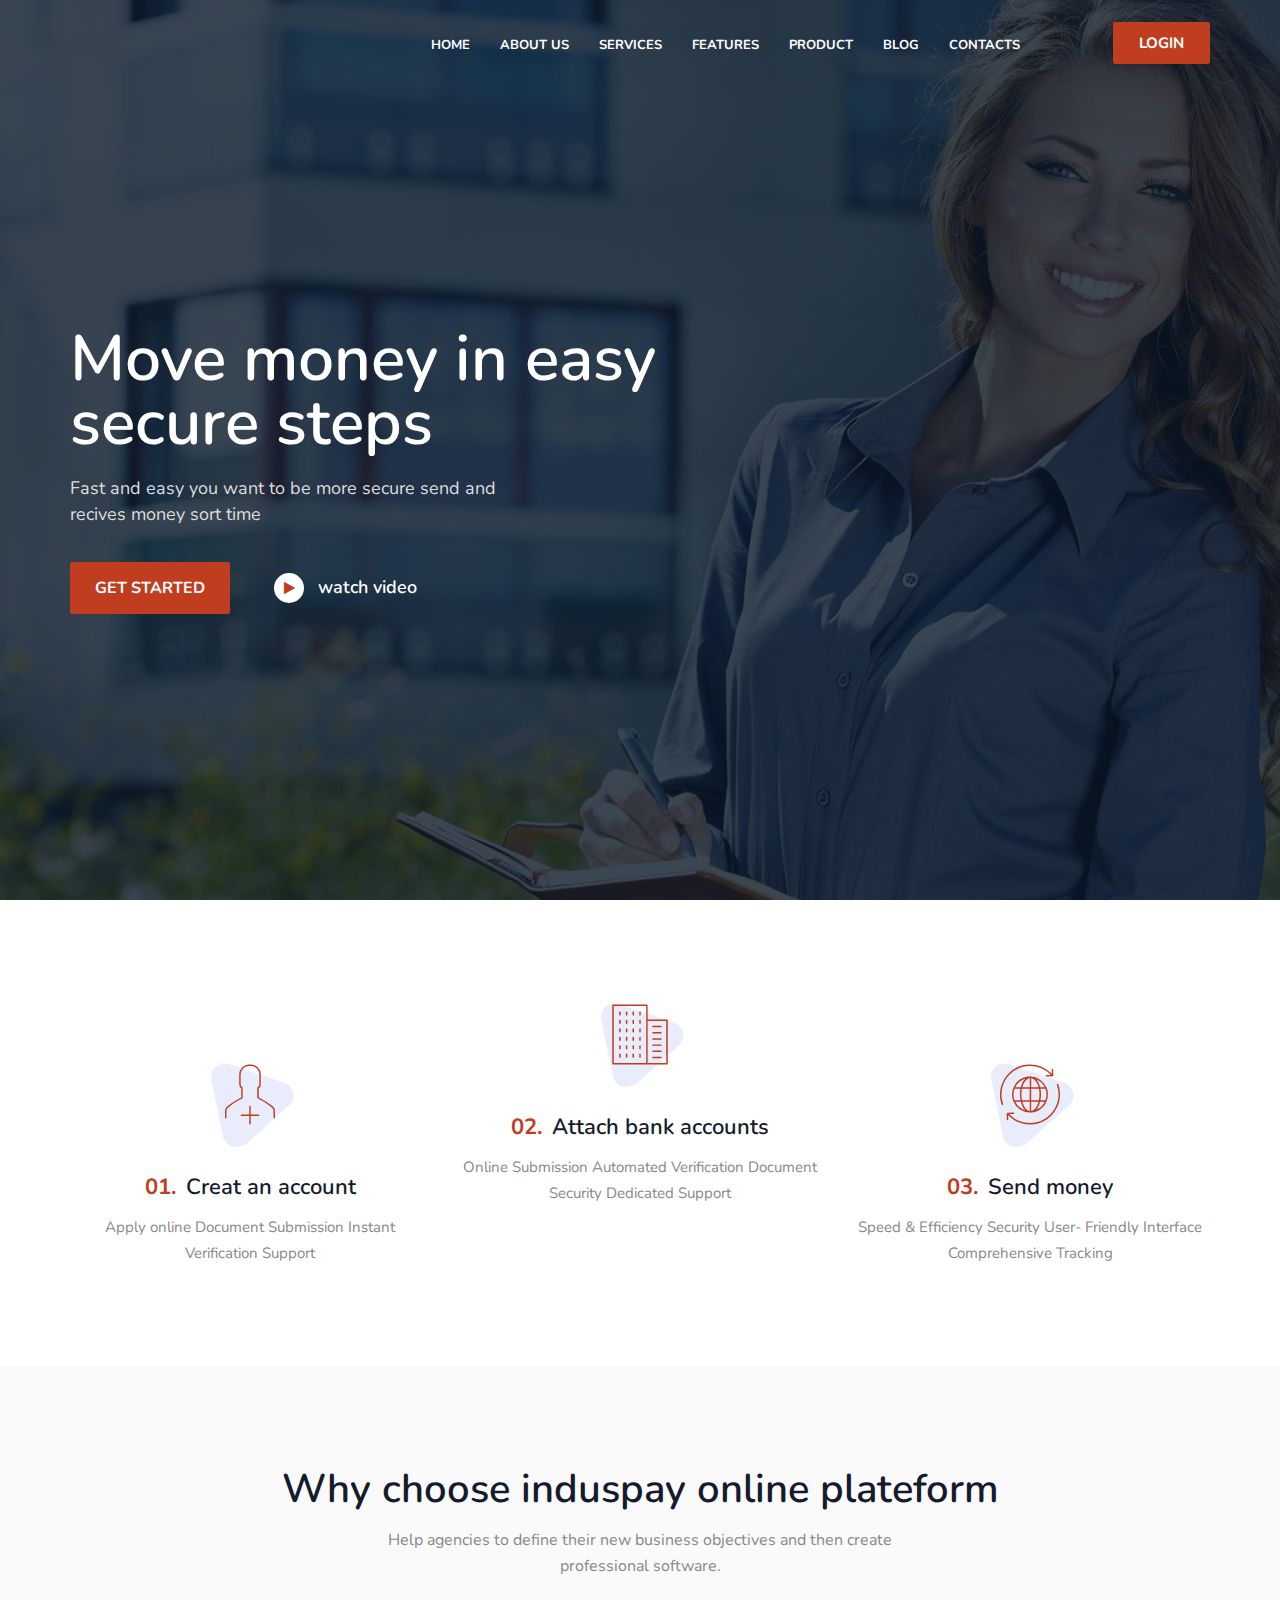
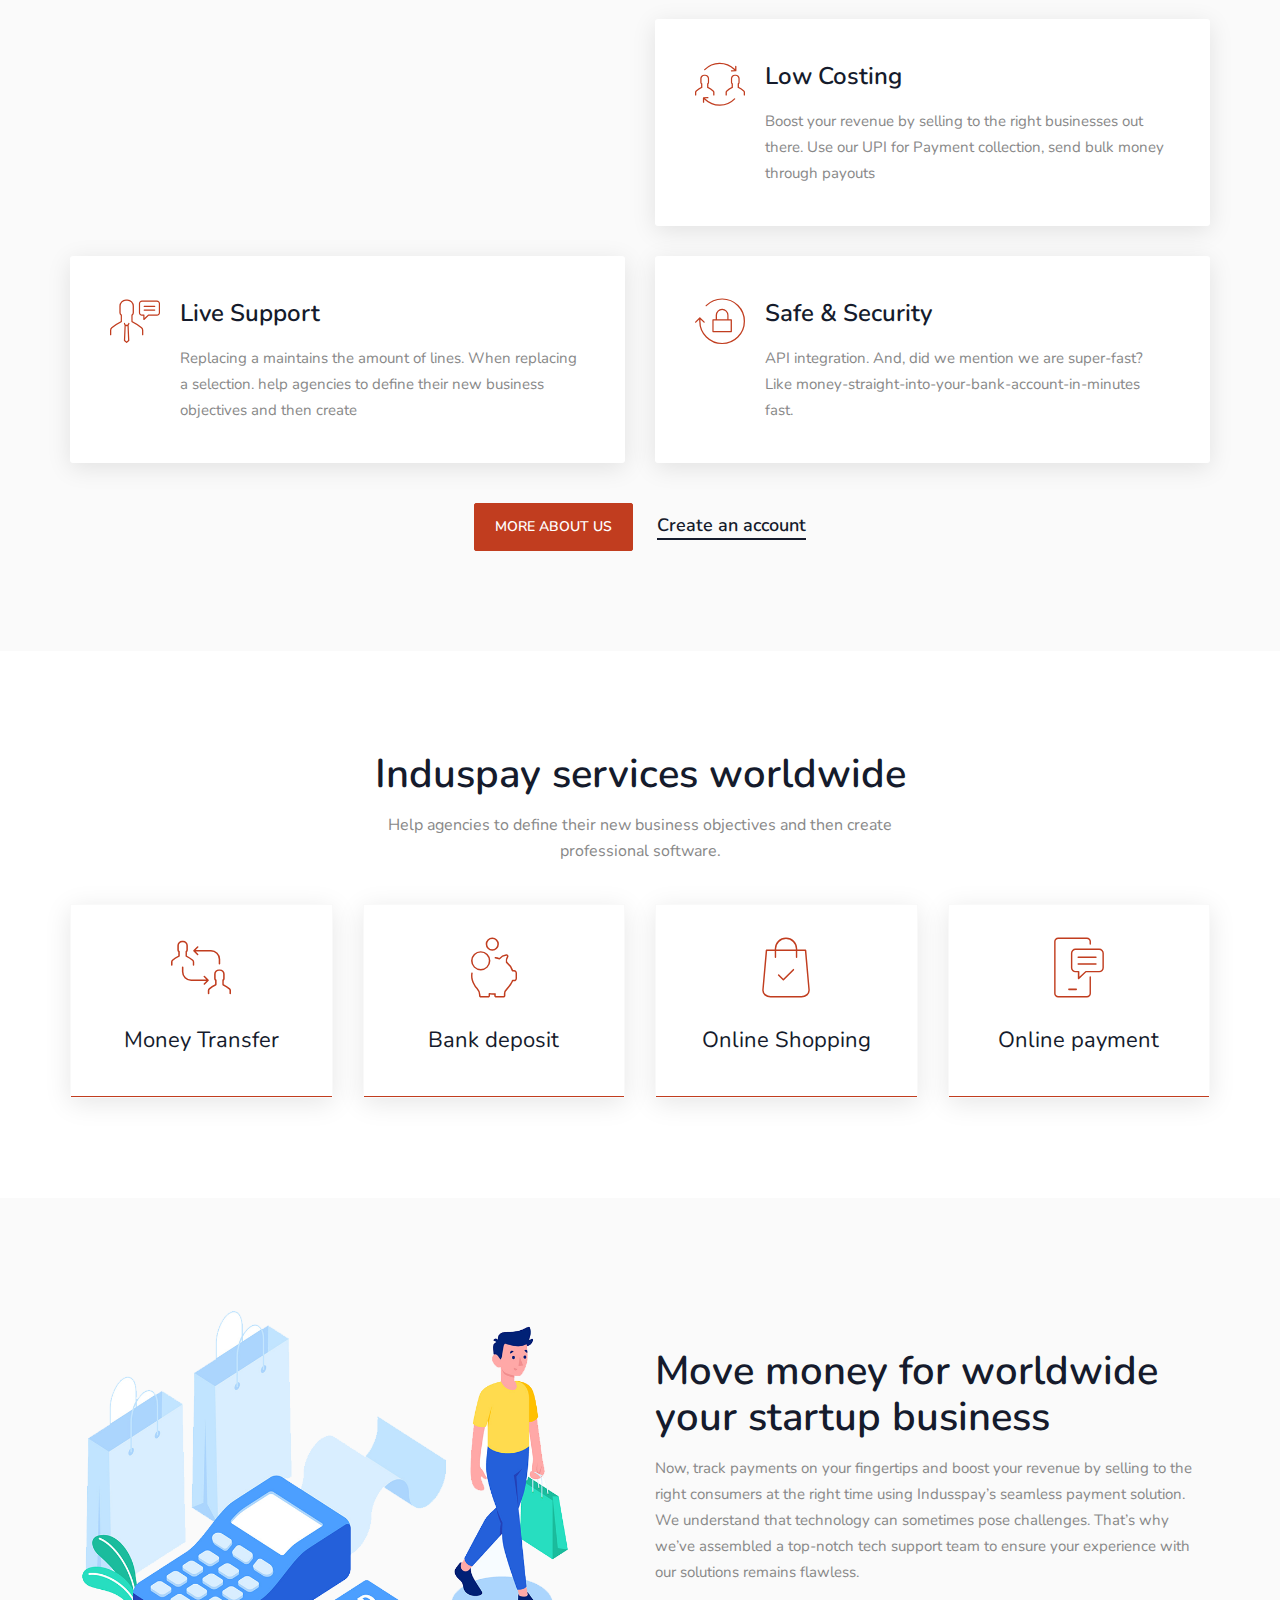
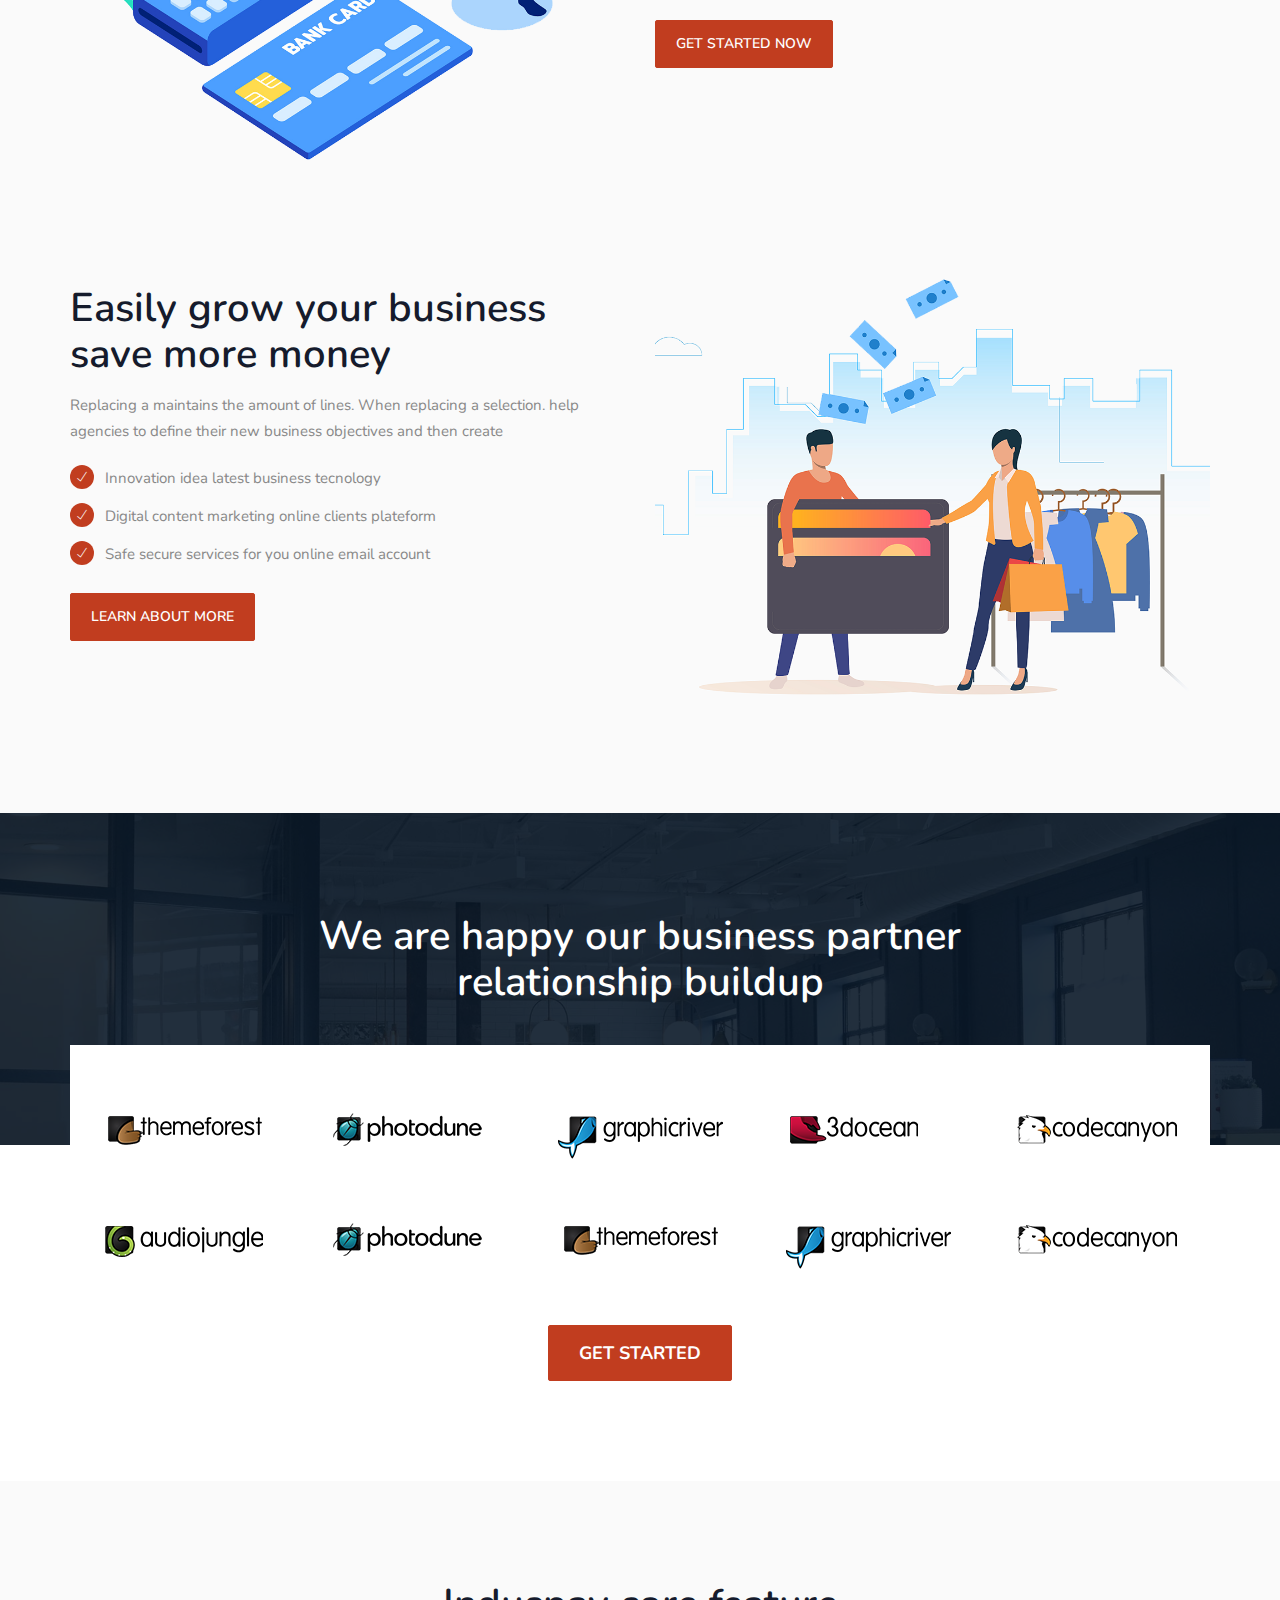
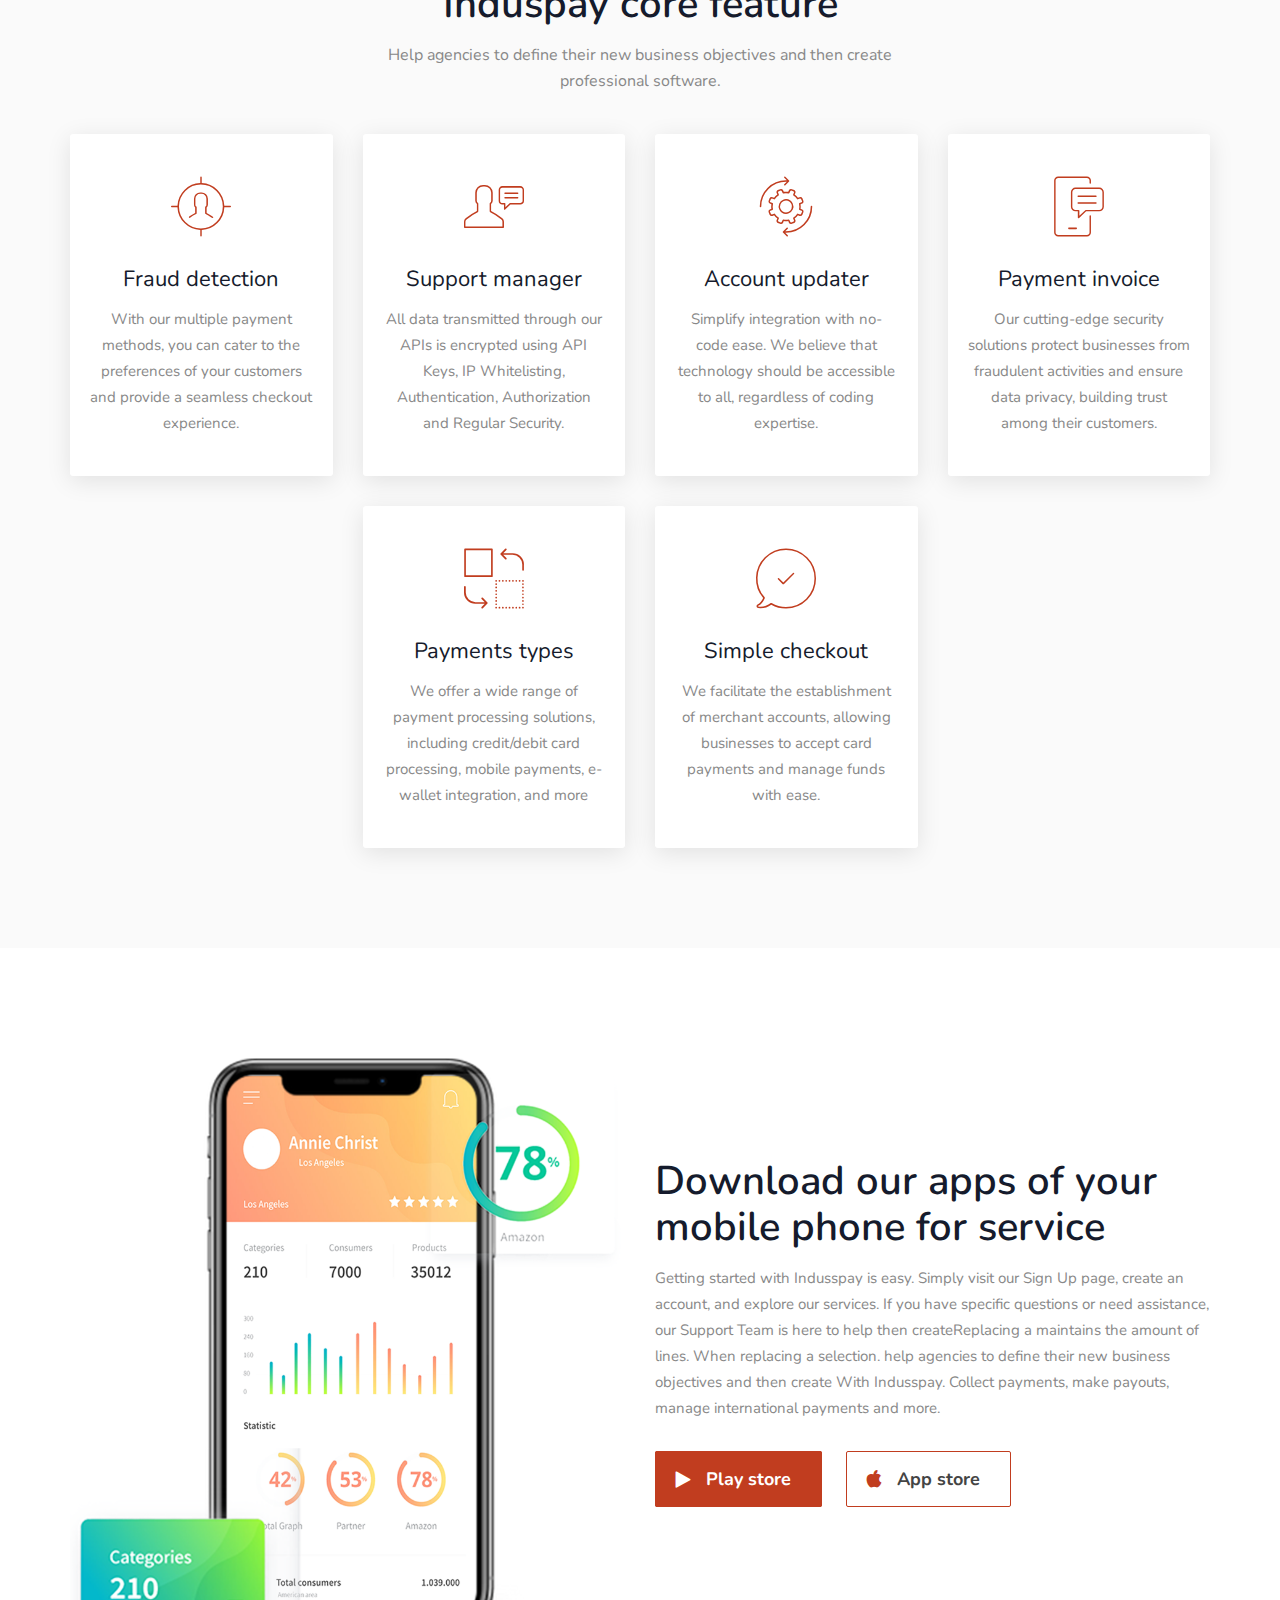
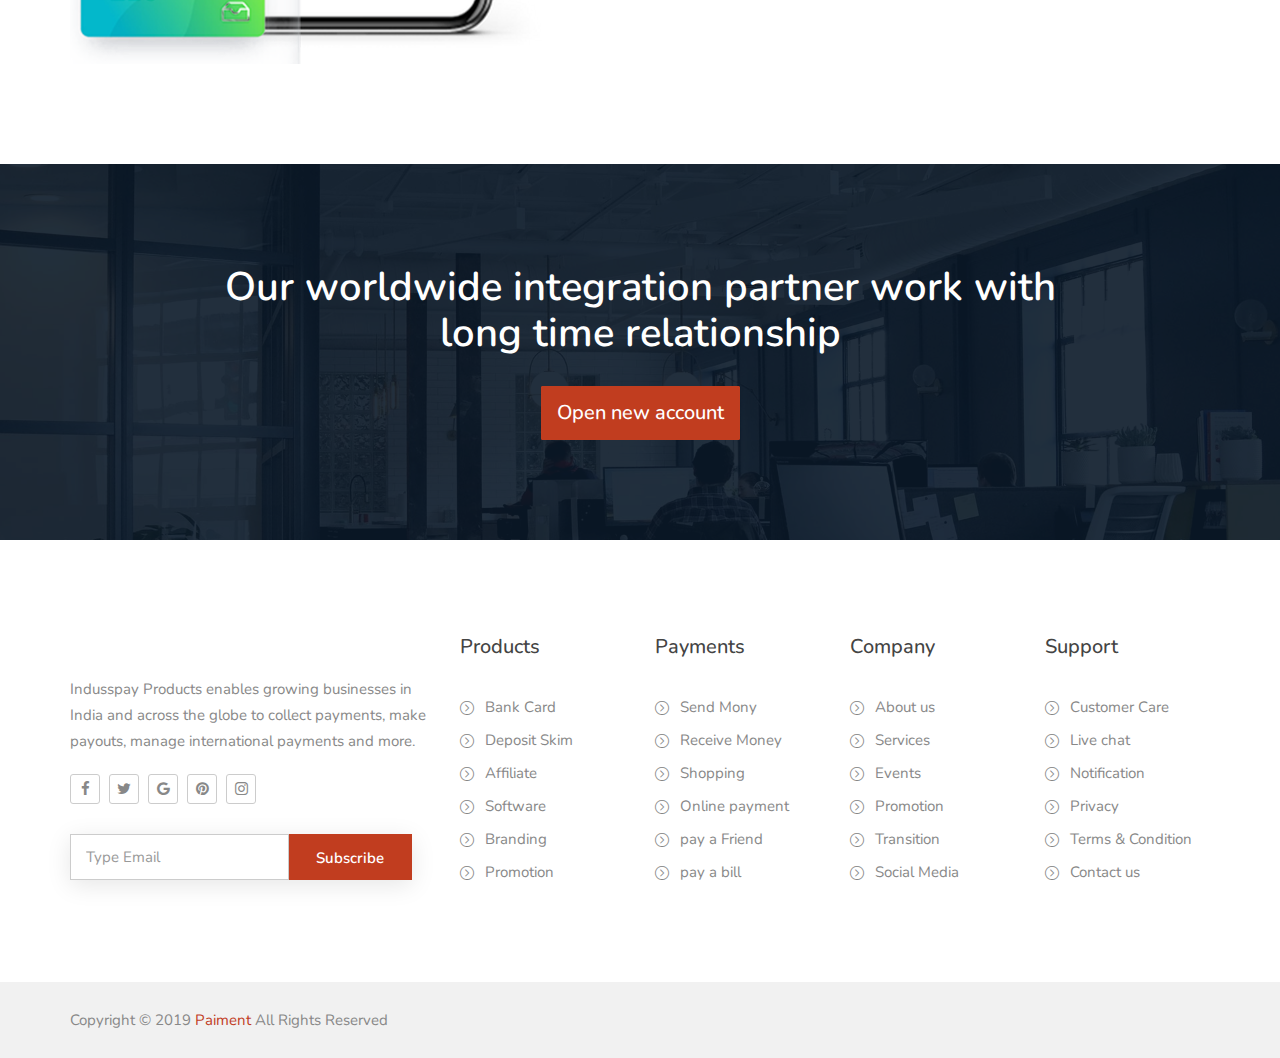
==== commit d113f1d7: "all code" ====
--- a/index.html
+++ b/index.html
@@ -91,6 +91,7 @@
                                                     </ul>
                                                 </li>
                                                 <li><a href="feature.html">Features</a></li>
+                                                <li><a href="product.html">Product</a></li>
                                                 <li><a class="pages" href="#">Blog</a>
                                                     <ul class="sub-menu">
                                                         <li><a href="blog.html">Blog grid</a></li>
--- a/style.css
+++ b/style.css
@@ -330,7 +330,7 @@
 .main-menu ul.navbar-nav li a {
     background: rgba(0, 0, 0, 0) none repeat scroll 0 0;
     color: #fff;
-    font-size: 15px;
+    font-size: 13px;
     font-weight: 700;
     padding: 35px 15px;
     text-transform: uppercase;
